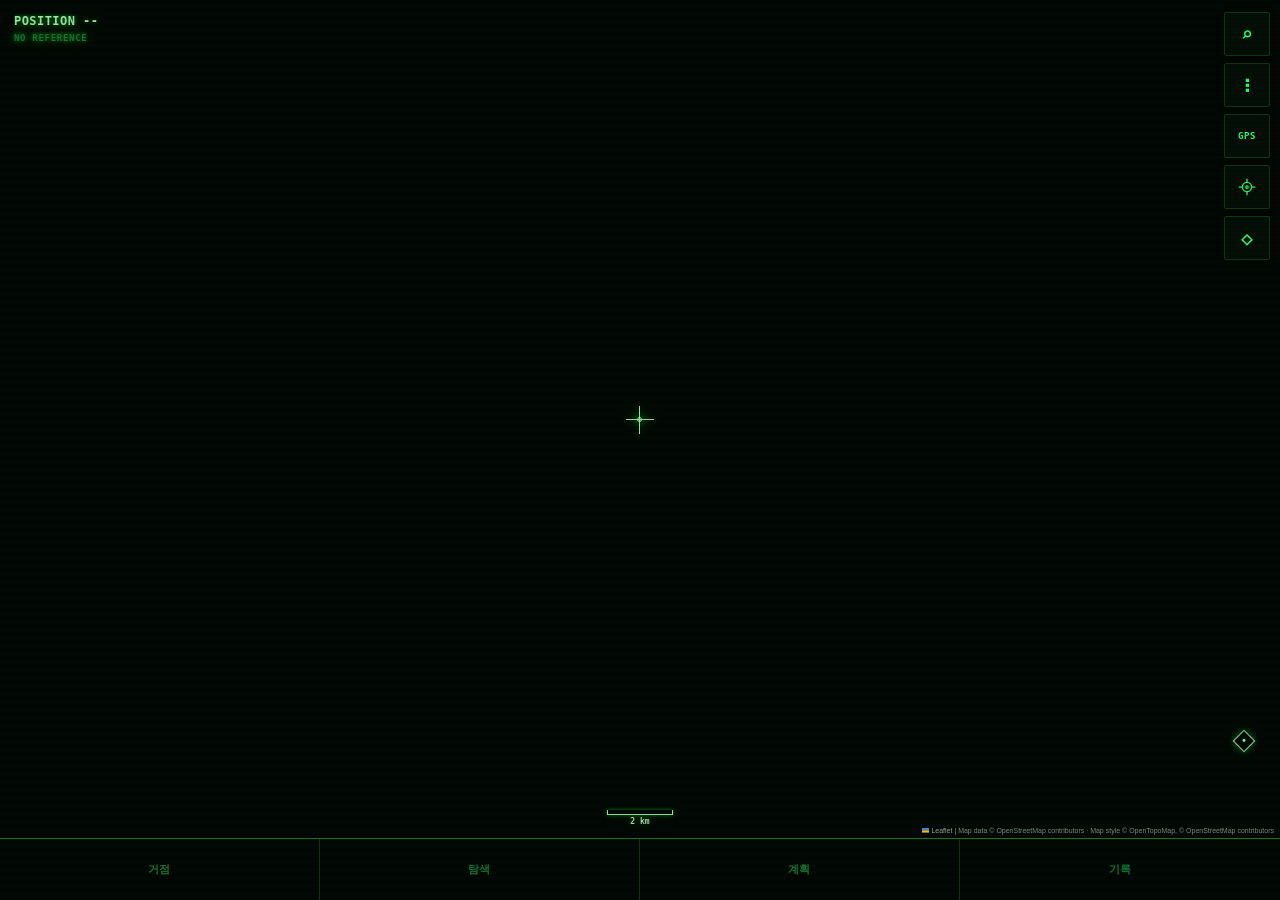
==== baseline/index.html @ 615dfd5e "BASELINE: remove redundant NEXT navigation HUD block" ====
<!doctype html>
<html lang="ko">
<head>
  <meta charset="utf-8">
  <meta name="viewport" content="width=device-width,initial-scale=1,viewport-fit=cover,user-scalable=no">
  <meta name="theme-color" content="#020904">
  <title>TACTICAL RECON // BASELINE</title>
  <link rel="stylesheet" href="../vendor/leaflet-1.9.4.css">
  <link rel="stylesheet" href="./styles.css">
</head>
<body class="theme-nvg-green">
  <main id="app" aria-label="TACTICAL RECON BASELINE">
    <div id="map" aria-label="지도"></div>

    <section class="position-hud" id="positionHud" aria-live="polite">
      <strong id="positionCoord">POSITION --</strong>
      <span id="positionMeta">NO REFERENCE</span>
    </section>

    <nav class="quick-stack" aria-label="지도 빠른 조작">
      <button class="quick-btn" id="searchBtn" type="button" aria-label="검색" title="검색">
        <span aria-hidden="true">⌕</span>
      </button>
      <button class="quick-btn" id="settingsBtn" type="button" aria-label="설정" title="설정">
        <span aria-hidden="true">⋮</span>
      </button>
      <button class="quick-btn" id="gpsBtn" type="button" aria-label="GPS 켜기/끄기" aria-pressed="false" title="GPS">
        <span class="btn-label">GPS</span>
      </button>
      <button class="quick-btn follow-btn" id="followBtn" type="button" aria-label="센터 및 트래킹" aria-pressed="false" title="센터 및 트래킹">
        <span id="followGlyph" aria-hidden="true">
          <svg viewBox="0 0 24 24"><circle cx="12" cy="12" r="5.5"/><path d="M12 2v4M12 18v4M2 12h4M18 12h4"/><circle cx="12" cy="12" r="1.5" class="follow-core"/></svg>
        </span>
      </button>
      <button class="quick-btn" id="tempBtn" type="button" aria-label="임시 좌표. 짧게 눌러 지정, 길게 눌러 이동" aria-pressed="false" title="TEMP">
        <span aria-hidden="true">◇</span>
      </button>
    </nav>

    <div class="reticle" aria-hidden="true">
      <i class="reticle-h"></i>
      <i class="reticle-v"></i>
      <i class="reticle-core"></i>
    </div>

    <button class="nav-route-summary" id="navRouteSummary" type="button" hidden aria-label="항법 경로 수정">
      <span id="navRouteText">출발 → 목적지</span><b>⌄</b>
    </button>

    <section class="navigation-hud" id="navigationHud" hidden aria-live="polite">
      <div><small>NOW → DEST</small><strong id="navNowMetric">--</strong></div>
      <div><small>START → DEST</small><strong id="navStartMetric">--</strong></div>
      <div class="navigation-hud-sub" id="navDeclination">DECL --</div>
      <div class="navigation-timer" id="navTimer" hidden>00:00:00</div>
    </section>

    <div class="nav-session-controls" id="navSessionControls" hidden></div>

    <div class="drawing-controls" id="drawingControls" hidden>
      <button type="button" data-draw-kind="ROUTE" class="active">경로</button>
      <button type="button" data-draw-kind="MARK">표식</button>
      <button type="button" id="drawUndoBtn">되돌리기</button>
      <button type="button" id="drawDoneBtn">완료</button>
    </div>
    <div class="drawing-capture" id="drawingCapture" hidden aria-label="드로잉 영역"></div>

    <div class="scale-hud" id="scaleHud" aria-hidden="true">
      <span class="scale-line" id="scaleLine"></span>
      <strong id="scaleText">--</strong>
    </div>

    <section class="sheet" id="sheet" hidden aria-modal="true" role="dialog">
      <header class="sheet-head">
        <div>
          <small>BASELINE</small>
          <strong id="sheetTitle">패널</strong>
        </div>
        <button id="sheetClose" type="button" aria-label="닫기">×</button>
      </header>
      <div class="sheet-body" id="sheetBody"></div>
    </section>

    <nav class="bottom-nav" aria-label="주요 기능">
      <button type="button" data-panel="sites">거점</button>
      <button type="button" data-panel="explore">탐색</button>
      <button type="button" data-panel="plans">계획</button>
      <button type="button" data-panel="records">기록</button>
    </nav>

    <div class="toast" id="toast" role="status" aria-live="polite"></div>
  </main>

  <script src="../vendor/leaflet-1.9.4.js"></script>
  <script src="../vendor/mgrs-1.0.0.js"></script>
  <script src="./state.js"></script>
  <script src="./data/sites.js"></script>
  <script src="./site-store.js"></script>
  <script src="./explore-core.js"></script>
  <script src="./navigation-core.js"></script>
  <script src="./plan-store.js"></script>
  <script src="./record-store.js"></script>
  <script src="./app.js"></script>
  <script src="./navigation-ui.js"></script>
</body>
</html>
---- vendor/leaflet-1.9.4.css ----
/* required styles */

.leaflet-pane,
.leaflet-tile,
.leaflet-marker-icon,
.leaflet-marker-shadow,
.leaflet-tile-container,
.leaflet-pane > svg,
.leaflet-pane > canvas,
.leaflet-zoom-box,
.leaflet-image-layer,
.leaflet-layer {
	position: absolute;
	left: 0;
	top: 0;
	}
.leaflet-container {
	overflow: hidden;
	}
.leaflet-tile,
.leaflet-marker-icon,
.leaflet-marker-shadow {
	-webkit-user-select: none;
	   -moz-user-select: none;
	        user-select: none;
	  -webkit-user-drag: none;
	}
/* Prevents IE11 from highlighting tiles in blue */
.leaflet-tile::selection {
	background: transparent;
}
/* Safari renders non-retina tile on retina better with this, but Chrome is worse */
.leaflet-safari .leaflet-tile {
	image-rendering: -webkit-optimize-contrast;
	}
/* hack that prevents hw layers "stretching" when loading new tiles */
.leaflet-safari .leaflet-tile-container {
	width: 1600px;
	height: 1600px;
	-webkit-transform-origin: 0 0;
	}
.leaflet-marker-icon,
.leaflet-marker-shadow {
	display: block;
	}
/* .leaflet-container svg: reset svg max-width decleration shipped in Joomla! (joomla.org) 3.x */
/* .leaflet-container img: map is broken in FF if you have max-width: 100% on tiles */
.leaflet-container .leaflet-overlay-pane svg {
	max-width: none !important;
	max-height: none !important;
	}
.leaflet-container .leaflet-marker-pane img,
.leaflet-container .leaflet-shadow-pane img,
.leaflet-container .leaflet-tile-pane img,
.leaflet-container img.leaflet-image-layer,
.leaflet-container .leaflet-tile {
	max-width: none !important;
	max-height: none !important;
	width: auto;
	padding: 0;
	}

.leaflet-container img.leaflet-tile {
	/* See: https://bugs.chromium.org/p/chromium/issues/detail?id=600120 */
	mix-blend-mode: plus-lighter;
}

.leaflet-container.leaflet-touch-zoom {
	-ms-touch-action: pan-x pan-y;
	touch-action: pan-x pan-y;
	}
.leaflet-container.leaflet-touch-drag {
	-ms-touch-action: pinch-zoom;
	/* Fallback for FF which doesn't support pinch-zoom */
	touch-action: none;
	touch-action: pinch-zoom;
}
.leaflet-container.leaflet-touch-drag.leaflet-touch-zoom {
	-ms-touch-action: none;
	touch-action: none;
}
.leaflet-container {
	-webkit-tap-highlight-color: transparent;
}
.leaflet-container a {
	-webkit-tap-highlight-color: rgba(51, 181, 229, 0.4);
}
.leaflet-tile {
	filter: inherit;
	visibility: hidden;
	}
.leaflet-tile-loaded {
	visibility: inherit;
	}
.leaflet-zoom-box {
	width: 0;
	height: 0;
	-moz-box-sizing: border-box;
	     box-sizing: border-box;
	z-index: 800;
	}
/* workaround for https://bugzilla.mozilla.org/show_bug.cgi?id=888319 */
.leaflet-overlay-pane svg {
	-moz-user-select: none;
	}

.leaflet-pane         { z-index: 400; }

.leaflet-tile-pane    { z-index: 200; }
.leaflet-overlay-pane { z-index: 400; }
.leaflet-shadow-pane  { z-index: 500; }
.leaflet-marker-pane  { z-index: 600; }
.leaflet-tooltip-pane   { z-index: 650; }
.leaflet-popup-pane   { z-index: 700; }

.leaflet-map-pane canvas { z-index: 100; }
.leaflet-map-pane svg    { z-index: 200; }

.leaflet-vml-shape {
	width: 1px;
	height: 1px;
	}
.lvml {
	behavior: url(#default#VML);
	display: inline-block;
	position: absolute;
	}


/* control positioning */

.leaflet-control {
	position: relative;
	z-index: 800;
	pointer-events: visiblePainted; /* IE 9-10 doesn't have auto */
	pointer-events: auto;
	}
.leaflet-top,
.leaflet-bottom {
	position: absolute;
	z-index: 1000;
	pointer-events: none;
	}
.leaflet-top {
	top: 0;
	}
.leaflet-right {
	right: 0;
	}
.leaflet-bottom {
	bottom: 0;
	}
.leaflet-left {
	left: 0;
	}
.leaflet-control {
	float: left;
	clear: both;
	}
.leaflet-right .leaflet-control {
	float: right;
	}
.leaflet-top .leaflet-control {
	margin-top: 10px;
	}
.leaflet-bottom .leaflet-control {
	margin-bottom: 10px;
	}
.leaflet-left .leaflet-control {
	margin-left: 10px;
	}
.leaflet-right .leaflet-control {
	margin-right: 10px;
	}


/* zoom and fade animations */

.leaflet-fade-anim .leaflet-popup {
	opacity: 0;
	-webkit-transition: opacity 0.2s linear;
	   -moz-transition: opacity 0.2s linear;
	        transition: opacity 0.2s linear;
	}
.leaflet-fade-anim .leaflet-map-pane .leaflet-popup {
	opacity: 1;
	}
.leaflet-zoom-animated {
	-webkit-transform-origin: 0 0;
	    -ms-transform-origin: 0 0;
	        transform-origin: 0 0;
	}
svg.leaflet-zoom-animated {
	will-change: transform;
}

.leaflet-zoom-anim .leaflet-zoom-animated {
	-webkit-transition: -webkit-transform 0.25s cubic-bezier(0,0,0.25,1);
	   -moz-transition:    -moz-transform 0.25s cubic-bezier(0,0,0.25,1);
	        transition:         transform 0.25s cubic-bezier(0,0,0.25,1);
	}
.leaflet-zoom-anim .leaflet-tile,
.leaflet-pan-anim .leaflet-tile {
	-webkit-transition: none;
	   -moz-transition: none;
	        transition: none;
	}

.leaflet-zoom-anim .leaflet-zoom-hide {
	visibility: hidden;
	}


/* cursors */

.leaflet-interactive {
	cursor: pointer;
	}
.leaflet-grab {
	cursor: -webkit-grab;
	cursor:    -moz-grab;
	cursor:         grab;
	}
.leaflet-crosshair,
.leaflet-crosshair .leaflet-interactive {
	cursor: crosshair;
	}
.leaflet-popup-pane,
.leaflet-control {
	cursor: auto;
	}
.leaflet-dragging .leaflet-grab,
.leaflet-dragging .leaflet-grab .leaflet-interactive,
.leaflet-dragging .leaflet-marker-draggable {
	cursor: move;
	cursor: -webkit-grabbing;
	cursor:    -moz-grabbing;
	cursor:         grabbing;
	}

/* marker & overlays interactivity */
.leaflet-marker-icon,
.leaflet-marker-shadow,
.leaflet-image-layer,
.leaflet-pane > svg path,
.leaflet-tile-container {
	pointer-events: none;
	}

.leaflet-marker-icon.leaflet-interactive,
.leaflet-image-layer.leaflet-interactive,
.leaflet-pane > svg path.leaflet-interactive,
svg.leaflet-image-layer.leaflet-interactive path {
	pointer-events: visiblePainted; /* IE 9-10 doesn't have auto */
	pointer-events: auto;
	}

/* visual tweaks */

.leaflet-container {
	background: #ddd;
	outline-offset: 1px;
	}
.leaflet-container a {
	color: #0078A8;
	}
.leaflet-zoom-box {
	border: 2px dotted #38f;
	background: rgba(255,255,255,0.5);
	}


/* general typography */
.leaflet-container {
	font-family: "Helvetica Neue", Arial, Helvetica, sans-serif;
	font-size: 12px;
	font-size: 0.75rem;
	line-height: 1.5;
	}


/* general toolbar styles */

.leaflet-bar {
	box-shadow: 0 1px 5px rgba(0,0,0,0.65);
	border-radius: 4px;
	}
.leaflet-bar a {
	background-color: #fff;
	border-bottom: 1px solid #ccc;
	width: 26px;
	height: 26px;
	line-height: 26px;
	display: block;
	text-align: center;
	text-decoration: none;
	color: black;
	}
.leaflet-bar a,
.leaflet-control-layers-toggle {
	background-position: 50% 50%;
	background-repeat: no-repeat;
	display: block;
	}
.leaflet-bar a:hover,
.leaflet-bar a:focus {
	background-color: #f4f4f4;
	}
.leaflet-bar a:first-child {
	border-top-left-radius: 4px;
	border-top-right-radius: 4px;
	}
.leaflet-bar a:last-child {
	border-bottom-left-radius: 4px;
	border-bottom-right-radius: 4px;
	border-bottom: none;
	}
.leaflet-bar a.leaflet-disabled {
	cursor: default;
	background-color: #f4f4f4;
	color: #bbb;
	}

.leaflet-touch .leaflet-bar a {
	width: 30px;
	height: 30px;
	line-height: 30px;
	}
.leaflet-touch .leaflet-bar a:first-child {
	border-top-left-radius: 2px;
	border-top-right-radius: 2px;
	}
.leaflet-touch .leaflet-bar a:last-child {
	border-bottom-left-radius: 2px;
	border-bottom-right-radius: 2px;
	}

/* zoom control */

.leaflet-control-zoom-in,
.leaflet-control-zoom-out {
	font: bold 18px 'Lucida Console', Monaco, monospace;
	text-indent: 1px;
	}

.leaflet-touch .leaflet-control-zoom-in, .leaflet-touch .leaflet-control-zoom-out  {
	font-size: 22px;
	}


/* layers control */

.leaflet-control-layers {
	box-shadow: 0 1px 5px rgba(0,0,0,0.4);
	background: #fff;
	border-radius: 5px;
	}
.leaflet-control-layers-toggle {
	background-image: url(images/layers.png);
	width: 36px;
	height: 36px;
	}
.leaflet-retina .leaflet-control-layers-toggle {
	background-image: url(images/layers-2x.png);
	background-size: 26px 26px;
	}
.leaflet-touch .leaflet-control-layers-toggle {
	width: 44px;
	height: 44px;
	}
.leaflet-control-layers .leaflet-control-layers-list,
.leaflet-control-layers-expanded .leaflet-control-layers-toggle {
	display: none;
	}
.leaflet-control-layers-expanded .leaflet-control-layers-list {
	display: block;
	position: relative;
	}
.leaflet-control-layers-expanded {
	padding: 6px 10px 6px 6px;
	color: #333;
	background: #fff;
	}
.leaflet-control-layers-scrollbar {
	overflow-y: scroll;
	overflow-x: hidden;
	padding-right: 5px;
	}
.leaflet-control-layers-selector {
	margin-top: 2px;
	position: relative;
	top: 1px;
	}
.leaflet-control-layers label {
	display: block;
	font-size: 13px;
	font-size: 1.08333em;
	}
.leaflet-control-layers-separator {
	height: 0;
	border-top: 1px solid #ddd;
	margin: 5px -10px 5px -6px;
	}

/* Default icon URLs */
.leaflet-default-icon-path { /* used only in path-guessing heuristic, see L.Icon.Default */
	background-image: url(images/marker-icon.png);
	}


/* attribution and scale controls */

.leaflet-container .leaflet-control-attribution {
	background: #fff;
	background: rgba(255, 255, 255, 0.8);
	margin: 0;
	}
.leaflet-control-attribution,
.leaflet-control-scale-line {
	padding: 0 5px;
	color: #333;
	line-height: 1.4;
	}
.leaflet-control-attribution a {
	text-decoration: none;
	}
.leaflet-control-attribution a:hover,
.leaflet-control-attribution a:focus {
	text-decoration: underline;
	}
.leaflet-attribution-flag {
	display: inline !important;
	vertical-align: baseline !important;
	width: 1em;
	height: 0.6669em;
	}
.leaflet-left .leaflet-control-scale {
	margin-left: 5px;
	}
.leaflet-bottom .leaflet-control-scale {
	margin-bottom: 5px;
	}
.leaflet-control-scale-line {
	border: 2px solid #777;
	border-top: none;
	line-height: 1.1;
	padding: 2px 5px 1px;
	white-space: nowrap;
	-moz-box-sizing: border-box;
	     box-sizing: border-box;
	background: rgba(255, 255, 255, 0.8);
	text-shadow: 1px 1px #fff;
	}
.leaflet-control-scale-line:not(:first-child) {
	border-top: 2px solid #777;
	border-bottom: none;
	margin-top: -2px;
	}
.leaflet-control-scale-line:not(:first-child):not(:last-child) {
	border-bottom: 2px solid #777;
	}

.leaflet-touch .leaflet-control-attribution,
.leaflet-touch .leaflet-control-layers,
.leaflet-touch .leaflet-bar {
	box-shadow: none;
	}
.leaflet-touch .leaflet-control-layers,
.leaflet-touch .leaflet-bar {
	border: 2px solid rgba(0,0,0,0.2);
	background-clip: padding-box;
	}


/* popup */

.leaflet-popup {
	position: absolute;
	text-align: center;
	margin-bottom: 20px;
	}
.leaflet-popup-content-wrapper {
	padding: 1px;
	text-align: left;
	border-radius: 12px;
	}
.leaflet-popup-content {
	margin: 13px 24px 13px 20px;
	line-height: 1.3;
	font-size: 13px;
	font-size: 1.08333em;
	min-height: 1px;
	}
.leaflet-popup-content p {
	margin: 17px 0;
	margin: 1.3em 0;
	}
.leaflet-popup-tip-container {
	width: 40px;
	height: 20px;
	position: absolute;
	left: 50%;
	margin-top: -1px;
	margin-left: -20px;
	overflow: hidden;
	pointer-events: none;
	}
.leaflet-popup-tip {
	width: 17px;
	height: 17px;
	padding: 1px;

	margin: -10px auto 0;
	pointer-events: auto;

	-webkit-transform: rotate(45deg);
	   -moz-transform: rotate(45deg);
	    -ms-transform: rotate(45deg);
	        transform: rotate(45deg);
	}
.leaflet-popup-content-wrapper,
.leaflet-popup-tip {
	background: white;
	color: #333;
	box-shadow: 0 3px 14px rgba(0,0,0,0.4);
	}
.leaflet-container a.leaflet-popup-close-button {
	position: absolute;
	top: 0;
	right: 0;
	border: none;
	text-align: center;
	width: 24px;
	height: 24px;
	font: 16px/24px Tahoma, Verdana, sans-serif;
	color: #757575;
	text-decoration: none;
	background: transparent;
	}
.leaflet-container a.leaflet-popup-close-button:hover,
.leaflet-container a.leaflet-popup-close-button:focus {
	color: #585858;
	}
.leaflet-popup-scrolled {
	overflow: auto;
	}

.leaflet-oldie .leaflet-popup-content-wrapper {
	-ms-zoom: 1;
	}
.leaflet-oldie .leaflet-popup-tip {
	width: 24px;
	margin: 0 auto;

	-ms-filter: "progid:DXImageTransform.Microsoft.Matrix(M11=0.70710678, M12=0.70710678, M21=-0.70710678, M22=0.70710678)";
	filter: progid:DXImageTransform.Microsoft.Matrix(M11=0.70710678, M12=0.70710678, M21=-0.70710678, M22=0.70710678);
	}

.leaflet-oldie .leaflet-control-zoom,
.leaflet-oldie .leaflet-control-layers,
.leaflet-oldie .leaflet-popup-content-wrapper,
.leaflet-oldie .leaflet-popup-tip {
	border: 1px solid #999;
	}


/* div icon */

.leaflet-div-icon {
	background: #fff;
	border: 1px solid #666;
	}


/* Tooltip */
/* Base styles for the element that has a tooltip */
.leaflet-tooltip {
	position: absolute;
	padding: 6px;
	background-color: #fff;
	border: 1px solid #fff;
	border-radius: 3px;
	color: #222;
	white-space: nowrap;
	-webkit-user-select: none;
	-moz-user-select: none;
	-ms-user-select: none;
	user-select: none;
	pointer-events: none;
	box-shadow: 0 1px 3px rgba(0,0,0,0.4);
	}
.leaflet-tooltip.leaflet-interactive {
	cursor: pointer;
	pointer-events: auto;
	}
.leaflet-tooltip-top:before,
.leaflet-tooltip-bottom:before,
.leaflet-tooltip-left:before,
.leaflet-tooltip-right:before {
	position: absolute;
	pointer-events: none;
	border: 6px solid transparent;
	background: transparent;
	content: "";
	}

/* Directions */

.leaflet-tooltip-bottom {
	margin-top: 6px;
}
.leaflet-tooltip-top {
	margin-top: -6px;
}
.leaflet-tooltip-bottom:before,
.leaflet-tooltip-top:before {
	left: 50%;
	margin-left: -6px;
	}
.leaflet-tooltip-top:before {
	bottom: 0;
	margin-bottom: -12px;
	border-top-color: #fff;
	}
.leaflet-tooltip-bottom:before {
	top: 0;
	margin-top: -12px;
	margin-left: -6px;
	border-bottom-color: #fff;
	}
.leaflet-tooltip-left {
	margin-left: -6px;
}
.leaflet-tooltip-right {
	margin-left: 6px;
}
.leaflet-tooltip-left:before,
.leaflet-tooltip-right:before {
	top: 50%;
	margin-top: -6px;
	}
.leaflet-tooltip-left:before {
	right: 0;
	margin-right: -12px;
	border-left-color: #fff;
	}
.leaflet-tooltip-right:before {
	left: 0;
	margin-left: -12px;
	border-right-color: #fff;
	}

/* Printing */

@media print {
	/* Prevent printers from removing background-images of controls. */
	.leaflet-control {
		-webkit-print-color-adjust: exact;
		print-color-adjust: exact;
		}
	}
---- baseline/styles.css ----
:root {
  --bg-base: #020904;
  --bg-osd: rgba(3,16,7,.92);
  --bg-panel: rgba(4,24,10,.97);
  --text-main: #22ff66;
  --text-dim: #137735;
  --accent: #9de3a4;
  --accent-glow: rgba(0,255,65,.45);
  --border: #0d3816;
  --border-accent: rgba(0,255,65,.5);
  --map-filter: grayscale(64%) sepia(26%) hue-rotate(76deg) saturate(105%) brightness(52%) contrast(98%);
  --scanline-color: rgba(0,0,0,.4);
  --scanline-opacity: .18;

  /* BASELINE aliases. Keep component code theme-agnostic. */
  --bg: var(--bg-base);
  --hud: var(--text-main);
  --hud-strong: var(--accent);
  --hud-dim: var(--text-dim);
  --line: var(--border);
  --line-strong: var(--border-accent);
  --panel: var(--bg-panel);
  --panel-soft: var(--bg-osd);
  --glow: var(--accent-glow);
  --road-filter: grayscale(100%) sepia(35%) hue-rotate(70deg) saturate(130%) contrast(155%) brightness(66%);
  --danger: #ff8787;
  --safe-top: env(safe-area-inset-top, 0px);
  --safe-bottom: env(safe-area-inset-bottom, 0px);
  --top-gap: 14px;
  --bottom-h: calc(62px + var(--safe-bottom));
  font-family: ui-monospace, SFMono-Regular, Menlo, Monaco, Consolas, monospace;
}

* { box-sizing: border-box; }
html, body, #app { width:100%; height:100%; margin:0; overflow:hidden; background:var(--bg); }
body { color:var(--text-main); user-select:none; -webkit-user-select:none; -webkit-touch-callout:none; }
button, input { font:inherit; }

#map { position:absolute; inset:0 0 var(--bottom-h); background:#020904; }
.leaflet-tile-pane .leaflet-tile { filter:var(--map-filter); }
.leaflet-tile-pane .road-boost-tiles { filter:var(--road-filter) !important; }
.leaflet-control-zoom { display:none !important; }
.leaflet-control-attribution {
  margin:0 3px 2px 0 !important;
  padding:1px 3px !important;
  border:0 !important;
  background:rgba(5,9,6,.58) !important;
  color:rgba(210,235,214,.58) !important;
  font-size:7px !important;
  line-height:1.2 !important;
}
.leaflet-control-attribution a { color:rgba(210,235,214,.7) !important; }

.position-hud {
  position:absolute;
  z-index:500;
  top:calc(var(--safe-top) + var(--top-gap));
  left:14px;
  max-width:calc(100vw - 90px);
  pointer-events:none;
  text-shadow:0 0 4px var(--accent-glow),0 1px 2px #000,0 0 12px var(--accent-glow);
}
.position-hud strong {
  display:block;
  color:var(--accent);
  font-size:12px;
  line-height:1.25;
  letter-spacing:.45px;
  white-space:nowrap;
  overflow:hidden;
  text-overflow:ellipsis;
}
.position-hud span {
  display:block;
  margin-top:4px;
  color:var(--text-dim);
  font-size:9px;
  font-weight:800;
  letter-spacing:.7px;
}

.quick-stack {
  position:absolute;
  z-index:700;
  top:calc(var(--safe-top) + 12px);
  right:10px;
  display:grid;
  gap:7px;
}
.quick-btn {
  width:46px;
  height:44px;
  padding:0;
  border:1px solid var(--border);
  border-radius:2px;
  background:var(--bg-osd);
  color:var(--text-main);
  display:grid;
  place-items:center;
  font-size:20px;
  font-weight:900;
  cursor:pointer;
  box-shadow:0 1px 6px rgba(0,0,0,.34);
  backdrop-filter:blur(2px);
  -webkit-tap-highlight-color:transparent;
}
.quick-btn .btn-label { font-size:9px; letter-spacing:.6px; }
.quick-btn.active {
  color:var(--accent);
  border-color:var(--line-strong);
  background:var(--bg-panel);
  text-shadow:0 0 7px var(--accent-glow);
  box-shadow:0 0 10px rgba(0,0,0,.32);
}
.quick-btn:active { transform:scale(.96); }

.reticle {
  position:absolute;
  z-index:420;
  left:50%;
  top:calc(50% - 30px);
  width:32px;
  height:32px;
  transform:translate(-50%,-50%);
  pointer-events:none;
  filter:drop-shadow(0 0 4px var(--accent-glow));
}
.reticle-h, .reticle-v, .reticle-core { position:absolute; display:block; background:var(--accent); }
.reticle-h { width:28px; height:1px; left:2px; top:15px; }
.reticle-v { width:1px; height:28px; top:2px; left:15px; }
.reticle-core {
  width:5px; height:5px; left:13px; top:13px;
  background:transparent;
  border:1px solid var(--accent);
  border-radius:50%;
  box-shadow:0 0 6px var(--accent-glow);
}

.scale-hud {
  position:absolute;
  z-index:500;
  left:50%;
  bottom:calc(var(--bottom-h) + 12px);
  transform:translateX(-50%);
  min-width:74px;
  display:grid;
  justify-items:center;
  gap:2px;
  color:var(--accent);
  font-size:8px;
  font-weight:900;
  text-shadow:0 1px 2px #000,0 0 5px var(--accent-glow);
  pointer-events:none;
}
.scale-line {
  height:5px;
  width:80px;
  border-left:1px solid currentColor;
  border-right:1px solid currentColor;
  border-bottom:1px solid currentColor;
  box-shadow:0 0 4px var(--accent-glow);
}

.bottom-nav {
  position:absolute;
  z-index:800;
  left:0;
  right:0;
  bottom:0;
  height:var(--bottom-h);
  padding-bottom:var(--safe-bottom);
  display:grid;
  grid-template-columns:repeat(4,1fr);
  border-top:1px solid var(--border-accent);
  background:var(--bg-base);
}
.bottom-nav button {
  min-width:0;
  border:0;
  border-right:1px solid var(--border);
  background:transparent;
  color:var(--text-dim);
  display:flex;
  align-items:center;
  justify-content:center;
  font-size:11px;
  font-weight:900;
  letter-spacing:.4px;
  cursor:pointer;
}
.bottom-nav button:last-child { border-right:0; }
.bottom-nav button.active { color:var(--accent); text-shadow:0 0 7px var(--accent-glow); }

.sheet {
  position:absolute;
  z-index:760;
  left:8px;
  right:8px;
  bottom:calc(var(--bottom-h) + 8px);
  max-height:min(52vh, 430px);
  overflow:auto;
  border:1px solid var(--border);
  background:var(--bg-panel);
  box-shadow:0 8px 28px rgba(0,0,0,.48);
}
.sheet[hidden] { display:none; }
.sheet-head {
  min-height:48px;
  padding:8px 10px;
  display:flex;
  align-items:center;
  justify-content:space-between;
  gap:12px;
  border-bottom:1px solid var(--border);
}
.sheet-head small {
  display:block;
  color:var(--text-dim);
  font-size:8px;
  letter-spacing:1px;
}
.sheet-head strong {
  display:block;
  margin-top:2px;
  color:var(--accent);
  font-size:13px;
}
.sheet-head button {
  width:40px;
  height:36px;
  border:0;
  background:transparent;
  color:var(--text-main);
  font-size:22px;
}
.sheet-body { padding:12px; color:var(--text-main); font-size:11px; line-height:1.55; }
.sheet-note { color:var(--text-dim); }
.sheet-grid { display:grid; gap:8px; }
.sheet-action {
  min-height:44px;
  border:1px solid var(--border);
  background:rgba(185,255,198,.03);
  color:var(--text-main);
  text-align:left;
  padding:10px;
}
.sheet-action strong { display:block; color:var(--accent); }
.sheet-action span { display:block; margin-top:3px; color:var(--text-dim); font-size:9px; }

.search-row { display:flex; gap:7px; }
.search-row input {
  flex:1;
  min-width:0;
  min-height:44px;
  border:1px solid var(--border);
  background:var(--bg-osd);
  color:var(--accent);
  padding:0 10px;
  outline:none;
}
.search-row button {
  min-width:66px;
  border:1px solid var(--border);
  background:var(--bg-osd);
  color:var(--accent);
}

.toast {
  position:absolute;
  z-index:1000;
  left:50%;
  bottom:calc(var(--bottom-h) + 54px);
  transform:translate(-50%,10px);
  padding:7px 10px;
  border:1px solid transparent;
  background:var(--bg-osd);
  color:var(--accent);
  font-size:9px;
  font-weight:900;
  opacity:0;
  pointer-events:none;
  transition:.16s ease;
}
.toast.show { opacity:1; transform:translate(-50%,0); border-color:var(--border-accent); }

@media (max-width:350px) {
  .quick-btn { width:43px; height:41px; }
  .quick-stack { gap:5px; right:7px; }
  .position-hud { left:9px; max-width:calc(100vw - 68px); }
}


.baseline-marker-wrap { background:transparent !important; border:0 !important; }
.baseline-marker {
  position:absolute;
  inset:3px;
  display:block;
  border:1px solid var(--accent);
  background:var(--bg-osd);
  box-shadow:0 0 7px var(--accent-glow);
}
.baseline-marker.gps {
  border-radius:50%;
}
.baseline-marker.gps::after {
  content:'';
  position:absolute;
  inset:4px;
  border-radius:50%;
  background:var(--accent);
  box-shadow:0 0 7px var(--accent-glow);
}
.baseline-marker.temp {
  transform:rotate(45deg);
}
.baseline-marker.temp::after {
  content:'';
  position:absolute;
  inset:4px;
  border:1px solid var(--accent);
}
.sheet-action:disabled { opacity:.72; cursor:default; }


.follow-btn span {
  width:20px;
  height:20px;
  display:grid;
  place-items:center;
}
.follow-btn svg {
  width:20px;
  height:20px;
  fill:none;
  stroke:currentColor;
  stroke-width:1.5;
}
.follow-btn.following svg path,
.follow-btn.following svg circle {
  stroke-linecap:square;
  stroke-linejoin:miter;
}
.follow-btn.following .follow-core {
  fill:currentColor;
  stroke:currentColor;
}


/* BASELINE NVG-G is intentionally fixed until the layout stabilizes. */
body.theme-nvg-green {
  --bg-base:#020904;
  --bg-osd:rgba(3,16,7,.92);
  --bg-panel:rgba(4,24,10,.97);
  --text-main:#22ff66;
  --text-dim:#137735;
  --accent:#9de3a4;
  --accent-glow:rgba(0,255,65,.45);
  --border:#0d3816;
  --border-accent:rgba(0,255,65,.5);
  --map-filter:grayscale(64%) sepia(26%) hue-rotate(76deg) saturate(105%) brightness(52%) contrast(98%);
  --scanline-opacity:.18;
  background:var(--bg-base);
  color:var(--text-main);
}

.site-filter-row {
  position:sticky;
  top:-12px;
  z-index:2;
  display:grid;
  grid-template-columns:repeat(3,minmax(0,1fr));
  gap:5px;
  margin:-12px -12px 10px;
  padding:9px 12px;
  border-bottom:1px solid var(--border);
  background:rgba(4,24,10,.98);
}
.site-filter {
  min-height:38px;
  padding:0 4px;
  border:1px solid var(--border);
  background:transparent;
  color:var(--text-dim);
  font-size:9px;
  font-weight:900;
}
.site-filter.active {
  color:var(--accent);
  border-color:var(--line-strong);
  text-shadow:0 0 6px var(--glow);
}
.site-list { display:grid; gap:6px; }
.site-row {
  min-height:58px;
  width:100%;
  padding:8px 9px;
  display:grid;
  grid-template-columns:minmax(0,1fr) auto;
  gap:6px 10px;
  align-items:center;
  border:1px solid var(--border);
  background:rgba(0,0,0,.16);
  color:var(--text-main);
  text-align:left;
}
.site-row strong {
  overflow:hidden;
  text-overflow:ellipsis;
  white-space:nowrap;
  color:var(--accent);
  font-size:10.5px;
}
.site-row small {
  grid-column:1;
  color:var(--text-dim);
  font-size:8px;
}
.site-row em {
  grid-column:2;
  grid-row:1 / span 2;
  color:var(--text-dim);
  font-size:8px;
  font-style:normal;
}
.site-row.secured em { color:var(--accent); text-shadow:0 0 5px var(--glow); }
.site-empty {
  padding:22px 10px;
  border:1px dashed var(--line);
  color:var(--text-dim);
  text-align:center;
  font-size:9px;
}
.site-detail { display:grid; gap:10px; }
.site-detail-head { display:grid; gap:3px; }
.site-detail-head small { color:var(--text-dim); font-size:8px; }
.site-detail-head strong { color:var(--accent); font-size:13px; line-height:1.35; }
.site-detail-grid {
  display:grid;
  grid-template-columns:62px minmax(0,1fr);
  border-top:1px solid var(--border-accent);
  border-bottom:1px solid var(--border);
}
.site-detail-grid span,
.site-detail-grid strong {
  min-height:31px;
  padding:7px 0;
  border-bottom:1px solid rgba(13,56,22,.62);
  font-size:8.5px;
}
.site-detail-grid span { color:var(--text-dim); }
.site-detail-grid strong { color:var(--accent); overflow-wrap:anywhere; }
.site-detail-grid > :nth-last-child(-n+2) { border-bottom:0; }
.site-copy { color:var(--text-main); font-size:9px; line-height:1.55; }
.site-copy b { color:var(--text-dim); font-size:8px; }
.site-actions {
  display:grid;
  grid-template-columns:1fr 1fr;
  gap:6px;
}
.site-actions button {
  min-height:44px;
  border:1px solid var(--border);
  background:rgba(0,0,0,.16);
  color:var(--text-main);
  font-weight:900;
  font-size:9px;
}
.site-actions button.primary {
  border-color:var(--line-strong);
  color:var(--accent);
}
.site-map-marker-wrap { background:transparent!important; border:0!important; }
.site-map-marker {
  position:absolute;
  width:16px;
  height:16px;
  left:4px;
  top:4px;
  transform:rotate(45deg);
  border:1px solid var(--accent);
  background:rgba(2,9,4,.78);
  box-shadow:0 0 6px var(--glow);
}
.site-map-marker::after {
  content:'';
  position:absolute;
  width:3px;
  height:3px;
  left:5px;
  top:5px;
  border-radius:50%;
  background:var(--accent);
  box-shadow:0 0 4px var(--glow);
}
.site-map-marker.secured {
  background:rgba(34,255,102,.18);
}


body::after {
  content:"";
  position:fixed;
  inset:0;
  z-index:9999;
  pointer-events:none;
  background:linear-gradient(rgba(18,16,16,0) 50%, var(--scanline-color) 50%);
  background-size:100% 4px;
  opacity:var(--scanline-opacity);
}


.explore-ref {
  display:grid;
  gap:2px;
  padding:8px 0 10px;
  border-bottom:1px solid var(--border);
}
.explore-ref small {
  color:var(--text-dim);
  font-size:8px;
  font-weight:900;
}
.explore-ref strong {
  color:var(--accent);
  font-size:10px;
  overflow-wrap:anywhere;
  text-shadow:0 0 4px var(--accent-glow);
}
.explore-range {
  display:grid;
  grid-template-columns:repeat(4,minmax(0,1fr));
  gap:5px;
  margin:10px 0;
}
.explore-range button {
  min-height:38px;
  border:1px solid var(--border);
  background:transparent;
  color:var(--text-dim);
  font-size:9px;
  font-weight:900;
}
.explore-range button.active {
  color:var(--accent);
  border-color:var(--border-accent);
  background:var(--bg-osd);
  text-shadow:0 0 5px var(--accent-glow);
}
.explore-actions {
  display:grid;
  grid-template-columns:1fr 1fr;
  gap:7px;
}
.explore-actions button {
  min-height:52px;
  padding:8px;
  border:1px solid var(--border-accent);
  background:var(--bg-osd);
  color:var(--accent);
  font-size:10px;
  font-weight:900;
  text-align:left;
}
.explore-actions button span {
  display:block;
  margin-top:4px;
  color:var(--text-dim);
  font-size:8px;
  font-weight:800;
}
.explore-foot {
  margin-top:9px;
  color:var(--text-dim);
  font-size:8px;
  line-height:1.5;
}


/* ---------- Unified plan / navigation ---------- */
.nav-route-summary {
  position:absolute;
  z-index:620;
  top:calc(var(--safe-top) + 56px);
  left:14px;
  right:66px;
  min-height:30px;
  padding:0;
  border:0;
  background:transparent;
  color:var(--accent);
  display:flex;
  align-items:center;
  gap:7px;
  text-align:left;
  font-size:9.5px;
  font-weight:900;
  letter-spacing:.15px;
  text-shadow:0 1px 2px #000,0 0 5px var(--accent-glow);
}
.nav-route-summary[hidden] { display:none; }
.nav-route-summary span {
  min-width:0;
  overflow:hidden;
  white-space:nowrap;
  text-overflow:ellipsis;
}
.nav-route-summary b { color:var(--text-dim); font-size:11px; }

.navigation-hud {
  position:absolute;
  z-index:610;
  top:calc(var(--safe-top) + 91px);
  left:14px;
  width:min(270px,calc(100vw - 88px));
  display:grid;
  gap:6px;
  pointer-events:none;
  color:var(--text-main);
  font-variant-numeric:tabular-nums;
  text-shadow:0 1px 2px #000,0 0 4px var(--accent-glow);
}
.navigation-hud[hidden] { display:none; }
.navigation-hud div { display:grid; gap:1px; }
.navigation-hud small {
  color:var(--text-dim);
  font-size:7px;
  font-weight:900;
  letter-spacing:.9px;
}
.navigation-hud strong {
  color:var(--accent);
  font-size:9.5px;
  font-weight:900;
  line-height:1.25;
}
.navigation-hud .navigation-hud-sub {
  color:var(--text-dim);
  font-size:7.5px;
  font-weight:900;
}
.navigation-timer {
  margin-top:3px;
  color:var(--accent)!important;
  font-size:14px!important;
  font-weight:900!important;
  letter-spacing:1px;
}

.nav-session-controls,
.drawing-controls {
  position:absolute;
  z-index:910;
  left:8px;
  right:8px;
  bottom:calc(var(--bottom-h) + 8px);
  min-height:46px;
  display:grid;
  grid-auto-flow:column;
  grid-auto-columns:1fr;
  gap:5px;
}
.nav-session-controls[hidden],
.drawing-controls[hidden] { display:none; }
.nav-session-controls button,
.drawing-controls button {
  min-width:0;
  min-height:44px;
  border:1px solid var(--border);
  background:var(--bg-osd);
  color:var(--text-dim);
  font-size:9px;
  font-weight:900;
}
.nav-session-controls button.primary,
.drawing-controls button.active {
  color:var(--accent);
  border-color:var(--border-accent);
  background:var(--bg-panel);
  text-shadow:0 0 5px var(--accent-glow);
}
body.baseline-navigation-active .scale-hud {
  bottom:calc(var(--bottom-h) + 62px);
}
body.baseline-drawing .reticle { opacity:.28; }

.drawing-capture {
  position:absolute;
  z-index:880;
  inset:0 0 var(--bottom-h) 0;
  touch-action:none;
  background:transparent;
}
.drawing-capture[hidden] { display:none; }

/* Plan library */
.plan-library-actions {
  display:grid;
  grid-template-columns:1fr 1fr;
  gap:6px;
  margin-bottom:9px;
}
.plan-library-actions button {
  min-height:42px;
  border:1px solid var(--border-accent);
  background:var(--bg-osd);
  color:var(--accent);
  font-size:9px;
  font-weight:900;
}
.plan-library { display:grid; gap:6px; }
.plan-library-row {
  display:grid;
  grid-template-columns:minmax(0,1fr) 50px 44px;
  min-height:58px;
  border:1px solid var(--border);
  background:rgba(0,0,0,.14);
}
.plan-library-row button {
  border:0;
  border-left:1px solid var(--border);
  background:transparent;
  color:var(--text-dim);
  font-size:8px;
  font-weight:900;
}
.plan-library-row .plan-open {
  border-left:0;
  padding:8px 9px;
  display:grid;
  gap:4px;
  text-align:left;
}
.plan-library-row .plan-open strong {
  color:var(--accent);
  font-size:10px;
  overflow:hidden;
  text-overflow:ellipsis;
  white-space:nowrap;
}
.plan-library-row .plan-open span {
  color:var(--text-dim);
  font-size:7.5px;
}

/* Plan editor */
.plan-editor { display:grid; gap:10px; }
.plan-name { display:grid; gap:4px; }
.plan-name span {
  color:var(--text-dim);
  font-size:8px;
  font-weight:900;
}
.plan-name input {
  min-height:42px;
  border:1px solid var(--border);
  background:var(--bg-osd);
  color:var(--accent);
  padding:0 9px;
  outline:none;
}
.plan-route-stack { display:grid; gap:5px; }
.plan-route-row {
  min-height:44px;
  display:grid;
  grid-template-columns:48px minmax(0,1fr) auto;
  gap:6px;
  align-items:center;
}
.plan-route-row > span {
  color:var(--text-dim);
  font-size:8px;
  font-weight:900;
}
.plan-route-row > button {
  min-height:42px;
  padding:0 8px;
  border:1px solid var(--border);
  background:rgba(0,0,0,.14);
  color:var(--accent);
  text-align:left;
  overflow:hidden;
  white-space:nowrap;
  text-overflow:ellipsis;
  font-size:9px;
  font-weight:900;
}
.plan-row-tools { display:flex; gap:3px; }
.plan-row-tools button {
  width:30px;
  height:34px;
  border:1px solid var(--border);
  background:var(--bg-osd);
  color:var(--text-dim);
}
.plan-row-tools button:disabled { opacity:.28; }
.plan-add-via {
  min-height:38px;
  margin-left:54px;
  border:1px dashed var(--border);
  background:transparent;
  color:var(--text-dim);
  font-size:8px;
  font-weight:900;
}
.plan-editor-actions {
  display:grid;
  grid-template-columns:1fr 1fr;
  gap:6px;
}
.plan-editor-actions button {
  min-height:44px;
  border:1px solid var(--border);
  background:var(--bg-osd);
  color:var(--text-main);
  font-size:9px;
  font-weight:900;
}
.plan-editor-actions button.primary {
  color:var(--accent);
  border-color:var(--border-accent);
}

/* Unified location picker */
.point-picker { display:grid; gap:9px; }
.point-picker-grid {
  display:grid;
  grid-template-columns:1fr 1fr;
  gap:6px;
}
.point-picker-grid button {
  min-height:54px;
  padding:7px;
  border:1px solid var(--border);
  background:var(--bg-osd);
  color:var(--accent);
  text-align:left;
  font-size:9px;
  font-weight:900;
}
.point-picker-grid button:disabled { opacity:.28; }
.point-picker-grid span {
  display:block;
  margin-top:4px;
  color:var(--text-dim);
  font-size:7px;
  overflow:hidden;
  text-overflow:ellipsis;
  white-space:nowrap;
}
.point-picker-address,
.point-picker-coord,
.point-picker-site {
  display:grid;
  grid-template-columns:minmax(0,1fr) 72px;
  gap:5px;
}
.point-picker input,
.point-picker select {
  min-width:0;
  min-height:42px;
  border:1px solid var(--border);
  background:var(--bg-osd);
  color:var(--text-main);
  padding:0 8px;
  outline:none;
}
.point-picker-address button,
.point-picker-coord button,
.point-picker-site button,
.point-picker-random button,
.point-picker-back {
  min-height:42px;
  border:1px solid var(--border);
  background:var(--bg-osd);
  color:var(--text-dim);
  font-size:8px;
  font-weight:900;
}
.point-picker-random {
  display:grid;
  grid-template-columns:1fr 1fr;
  gap:5px;
}
.point-picker-random button {
  color:var(--accent);
  border-color:var(--border-accent);
}

/* Navigation markers */
.nav-point-wrap { background:transparent!important; border:0!important; }
.nav-point {
  width:24px;
  height:24px;
  display:grid;
  place-items:center;
  border:1px solid var(--accent);
  background:rgba(2,9,4,.9);
  color:var(--accent);
  font:900 8px ui-monospace,monospace;
  box-shadow:0 0 6px var(--accent-glow);
}
.nav-point-start { border-radius:50%; }
.nav-point-via { transform:rotate(45deg); }
.nav-point-via::first-letter { transform:rotate(-45deg); }
.nav-point-dest {
  clip-path:polygon(50% 0,100% 50%,50% 100%,0 50%);
}

/* Records */
.record-list { display:grid; gap:6px; }
.record-row {
  min-height:58px;
  padding:8px 9px;
  display:grid;
  gap:4px;
  border:1px solid var(--border);
  background:rgba(0,0,0,.14);
  text-align:left;
}
.record-row strong { color:var(--accent); font-size:10px; }
.record-row span { color:var(--text-dim); font-size:7.5px; }
.record-detail { display:grid; gap:10px; }
.record-detail > strong { color:var(--accent); font-size:13px; }
.record-summary {
  display:grid;
  grid-template-columns:62px minmax(0,1fr);
  border-top:1px solid var(--border);
  border-bottom:1px solid var(--border);
}
.record-summary span,
.record-summary b {
  padding:7px 0;
  border-bottom:1px solid var(--border);
  font-size:8px;
}
.record-summary span { color:var(--text-dim); }
.record-summary b { color:var(--accent); }
.record-summary > :nth-last-child(-n+2) { border-bottom:0; }
.record-laps { display:grid; gap:5px; }
.record-lap {
  min-height:36px;
  display:grid;
  grid-template-columns:55px minmax(0,1fr);
  align-items:center;
  border:1px solid var(--border);
  padding:5px 7px;
}
.record-lap b { color:var(--accent); font-size:8px; }
.record-lap span { color:var(--text-dim); font-size:7.5px; }

@media(max-width:350px) {
  .navigation-hud { width:calc(100vw - 78px); left:9px; }
  .nav-route-summary { left:9px; right:58px; }
  .nav-session-controls,
  .drawing-controls { left:5px; right:5px; gap:3px; }
  .nav-session-controls button,
  .drawing-controls button { font-size:8px; }
}


.point-address-results {
  display:grid;
  gap:5px;
  max-height:170px;
  overflow:auto;
}
.point-address-results button {
  min-height:48px;
  padding:7px 8px;
  border:1px solid var(--border);
  background:rgba(0,0,0,.12);
  color:var(--text-main);
  text-align:left;
}
.point-address-results button strong {
  display:block;
  color:var(--accent);
  font-size:8.5px;
  line-height:1.35;
}
.point-address-results button span {
  display:block;
  margin-top:3px;
  color:var(--text-dim);
  font-size:7px;
}
.point-address-empty {
  padding:10px 8px;
  border:1px dashed var(--border);
  color:var(--text-dim);
  font-size:8px;
  text-align:center;
}
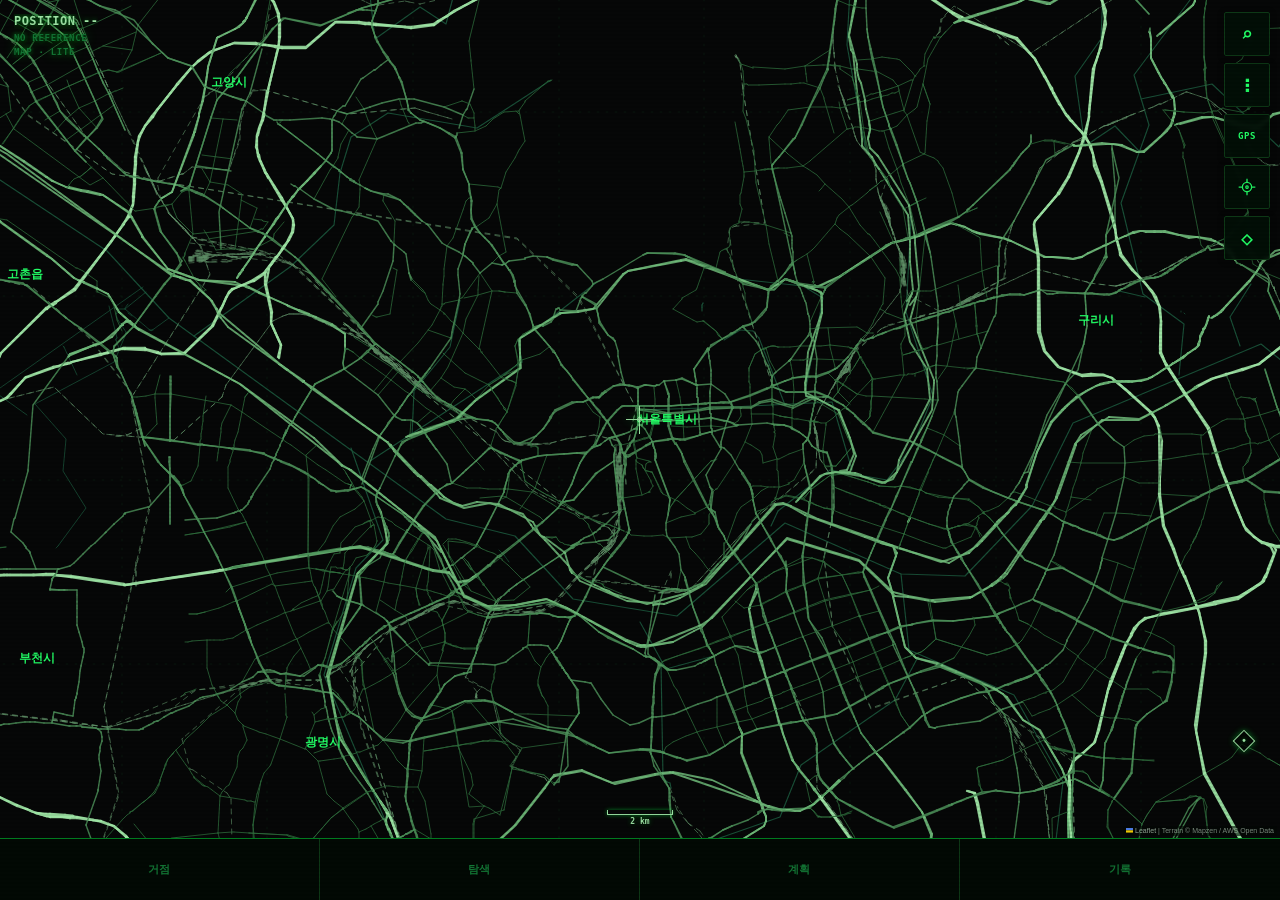
==== commit 4dcaee88: "BASELINE: load offline lite map runtime" ====
--- a/baseline/index.html
+++ b/baseline/index.html
@@ -15,6 +15,7 @@
     <section class="position-hud" id="positionHud" aria-live="polite">
       <strong id="positionCoord">POSITION --</strong>
       <span id="positionMeta">NO REFERENCE</span>
+      <span class="map-mode-status" id="mapModeStatus">MAP · ONLINE</span>
     </section>
 
     <nav class="quick-stack" aria-label="지도 빠른 조작">
@@ -94,12 +95,15 @@
   <script src="../vendor/mgrs-1.0.0.js"></script>
   <script src="./state.js"></script>
   <script src="./data/sites.js"></script>
+  <script src="./data/lite-map-osm.js"></script>
   <script src="./site-store.js"></script>
   <script src="./explore-core.js"></script>
   <script src="./navigation-core.js"></script>
   <script src="./plan-store.js"></script>
   <script src="./record-store.js"></script>
   <script src="./app.js"></script>
+  <script src="./offline-runtime.js"></script>
+  <script src="./lite-map.js"></script>
   <script src="./navigation-ui.js"></script>
 </body>
 </html>
--- a/baseline/styles.css
+++ b/baseline/styles.css
@@ -991,3 +991,192 @@
   font-size:8px;
   text-align:center;
 }
+
+
+/* User site add / placement / management */
+.site-add-btn {
+  width:100%;
+  min-height:42px;
+  margin:0 0 8px;
+  border:1px solid var(--border-accent);
+  background:var(--bg-osd);
+  color:var(--accent);
+  font-size:9px;
+  font-weight:900;
+  text-align:left;
+  padding:0 10px;
+}
+.site-add-source {
+  display:grid;
+  grid-template-columns:1fr 1fr;
+  gap:6px;
+}
+.site-add-source button {
+  min-height:54px;
+  padding:7px;
+  border:1px solid var(--border);
+  background:var(--bg-osd);
+  color:var(--accent);
+  text-align:left;
+}
+.site-add-source button:first-child { grid-column:1 / -1; }
+.site-add-source button:disabled { opacity:.28; }
+.site-add-source strong,
+.site-add-source span { display:block; }
+.site-add-source strong { font-size:9px; }
+.site-add-source span {
+  margin-top:4px;
+  color:var(--text-dim);
+  font-size:7px;
+  overflow:hidden;
+  text-overflow:ellipsis;
+  white-space:nowrap;
+}
+.site-add-search {
+  display:grid;
+  grid-template-columns:minmax(0,1fr) 64px;
+  gap:5px;
+  margin-top:8px;
+}
+.site-add-search input {
+  min-width:0;
+  min-height:42px;
+  padding:0 8px;
+  border:1px solid var(--border);
+  background:var(--bg-osd);
+  color:var(--text-main);
+  outline:none;
+}
+.site-add-search button {
+  min-height:42px;
+  border:1px solid var(--border);
+  background:var(--bg-osd);
+  color:var(--accent);
+  font-size:8px;
+  font-weight:900;
+}
+.site-add-results {
+  display:grid;
+  gap:5px;
+  max-height:160px;
+  overflow:auto;
+  margin-top:6px;
+}
+.site-add-results button {
+  min-height:46px;
+  padding:7px 8px;
+  border:1px solid var(--border);
+  background:rgba(0,0,0,.12);
+  color:var(--text-main);
+  text-align:left;
+}
+.site-add-results strong,
+.site-add-results span { display:block; }
+.site-add-results strong { color:var(--accent); font-size:8.5px; }
+.site-add-results span { margin-top:3px; color:var(--text-dim); font-size:7px; }
+.site-add-empty {
+  padding:10px 8px;
+  border:1px dashed var(--border);
+  color:var(--text-dim);
+  font-size:8px;
+  text-align:center;
+}
+.site-placement-bar {
+  position:absolute;
+  z-index:910;
+  left:8px;
+  right:8px;
+  bottom:calc(var(--bottom-h) + 8px);
+  min-height:54px;
+  display:grid;
+  grid-template-columns:minmax(0,1fr) 54px 78px;
+  gap:6px;
+  align-items:center;
+  padding:7px 8px;
+  border:1px solid var(--border-accent);
+  background:var(--bg-panel);
+  box-shadow:0 6px 20px rgba(0,0,0,.42);
+}
+.site-placement-bar[hidden] { display:none; }
+.site-placement-bar div { min-width:0; }
+.site-placement-bar small,
+.site-placement-bar strong { display:block; }
+.site-placement-bar small { color:var(--text-dim); font-size:7px; }
+.site-placement-bar strong {
+  margin-top:3px;
+  color:var(--accent);
+  font-size:8px;
+  overflow:hidden;
+  text-overflow:ellipsis;
+  white-space:nowrap;
+  text-shadow:0 0 5px var(--accent-glow);
+}
+.site-placement-bar button {
+  min-height:38px;
+  border:1px solid var(--border);
+  background:var(--bg-osd);
+  color:var(--text-dim);
+  font-size:8px;
+  font-weight:900;
+}
+.site-placement-bar button.primary {
+  border-color:var(--border-accent);
+  color:var(--accent);
+}
+.site-form { display:grid; gap:9px; }
+.site-form-position {
+  display:grid;
+  grid-template-columns:54px minmax(0,1fr);
+  border-top:1px solid var(--border);
+  border-bottom:1px solid var(--border);
+}
+.site-form-position span,
+.site-form-position strong {
+  padding:7px 0;
+  border-bottom:1px solid var(--border);
+  font-size:8px;
+}
+.site-form-position span { color:var(--text-dim); }
+.site-form-position strong { color:var(--accent); overflow-wrap:anywhere; }
+.site-form-position > :nth-last-child(-n+2) { border-bottom:0; }
+.site-form label { display:grid; gap:4px; }
+.site-form label span { color:var(--text-dim); font-size:8px; font-weight:900; }
+.site-form input,
+.site-form textarea {
+  width:100%;
+  min-height:42px;
+  padding:8px;
+  border:1px solid var(--border);
+  background:var(--bg-osd);
+  color:var(--text-main);
+  outline:none;
+}
+.site-form textarea { min-height:88px; resize:vertical; }
+.site-form-actions {
+  display:grid;
+  grid-template-columns:1fr 1fr;
+  gap:6px;
+}
+.site-form-actions button {
+  min-height:44px;
+  border:1px solid var(--border);
+  background:var(--bg-osd);
+  color:var(--text-dim);
+  font-size:8px;
+  font-weight:900;
+}
+.site-form-actions button.primary {
+  color:var(--accent);
+  border-color:var(--border-accent);
+}
+.site-actions button.danger {
+  color:#ff9c9c;
+  border-color:rgba(255,100,100,.45);
+}
+
+
+body.baseline-site-placement .nav-route-summary,
+body.baseline-site-placement .navigation-hud,
+body.baseline-site-placement .nav-session-controls {
+  display:none !important;
+}
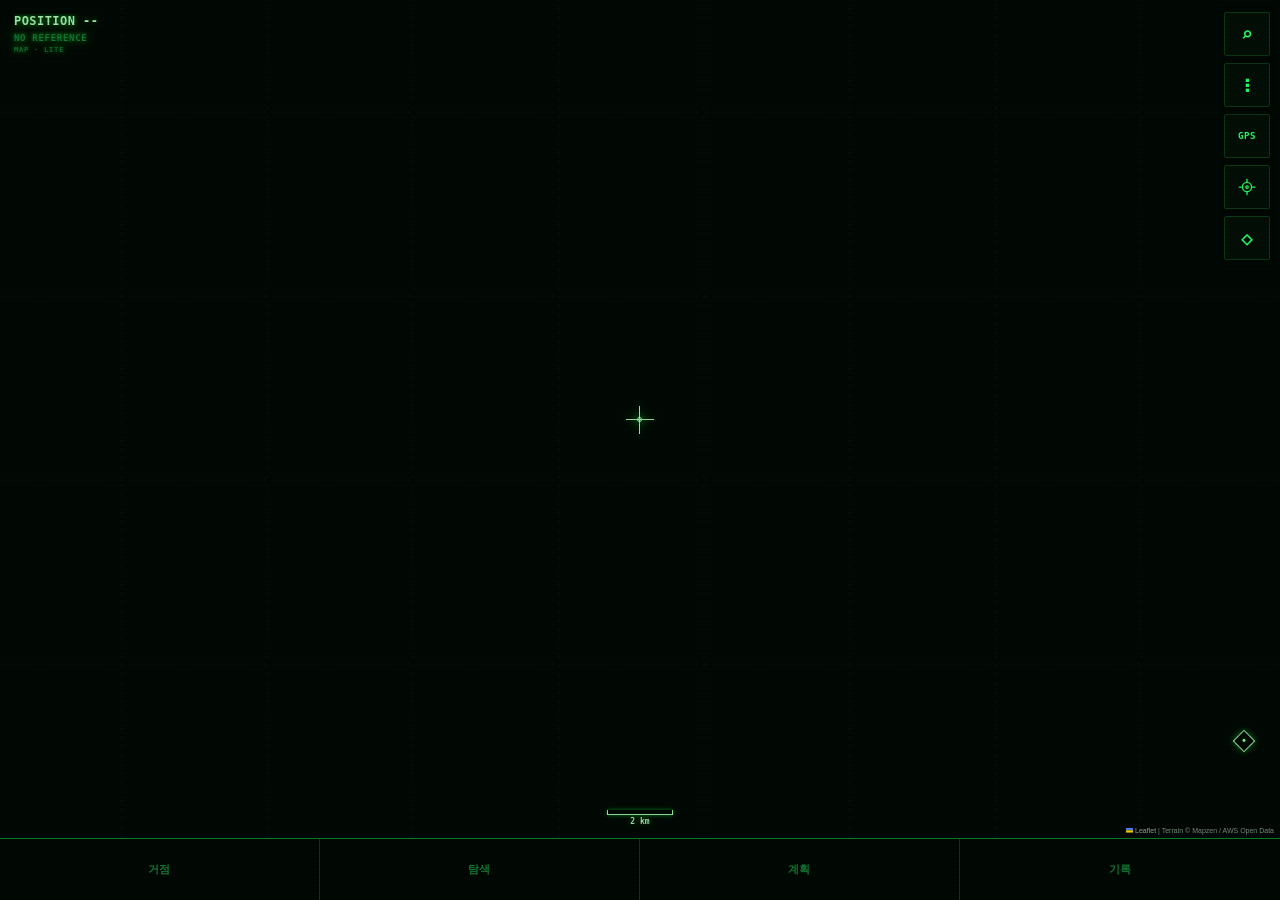
==== commit 532600a9: "BASELINE: lazy-load lite vector data" ====
--- a/baseline/index.html
+++ b/baseline/index.html
@@ -95,7 +95,6 @@
   <script src="../vendor/mgrs-1.0.0.js"></script>
   <script src="./state.js"></script>
   <script src="./data/sites.js"></script>
-  <script src="./data/lite-map-osm.js"></script>
   <script src="./site-store.js"></script>
   <script src="./explore-core.js"></script>
   <script src="./navigation-core.js"></script>
--- a/baseline/styles.css
+++ b/baseline/styles.css
@@ -1180,3 +1180,95 @@
 body.baseline-site-placement .nav-session-controls {
   display:none !important;
 }
+
+
+/* BASELINE offline / lite map */
+.position-hud .map-mode-status {
+  margin-top:3px;
+  color:var(--text-dim);
+  font-size:7px;
+  letter-spacing:.8px;
+  opacity:.9;
+}
+.leaflet-tile-pane .lite-terrain-tile {
+  filter:none !important;
+  image-rendering:auto;
+}
+.lite-place-wrap {
+  background:transparent!important;
+  border:0!important;
+  pointer-events:none!important;
+}
+.lite-place-wrap .lite-place-dot {
+  position:absolute;
+  left:1px;
+  top:7px;
+  width:3px;
+  height:3px;
+  border-radius:50%;
+  background:#70bc7b;
+  box-shadow:0 0 3px rgba(34,255,102,.45);
+}
+.lite-place-wrap b {
+  position:absolute;
+  left:8px;
+  top:3px;
+  max-width:78px;
+  overflow:hidden;
+  text-overflow:ellipsis;
+  white-space:nowrap;
+  color:#5f9869;
+  font-size:7px;
+  font-weight:800;
+  line-height:1;
+  text-shadow:0 1px 2px #000;
+}
+.settings-section {
+  display:grid;
+  gap:9px;
+}
+.settings-section > small {
+  color:var(--text-dim);
+  font-size:8px;
+  font-weight:900;
+}
+.map-mode-options {
+  display:grid;
+  grid-template-columns:repeat(3,minmax(0,1fr));
+  gap:5px;
+}
+.map-mode-options button {
+  min-height:42px;
+  border:1px solid var(--border);
+  background:var(--bg-osd);
+  color:var(--text-dim);
+  font-size:9px;
+  font-weight:900;
+}
+.map-mode-options button.active {
+  color:var(--accent);
+  border-color:var(--border-accent);
+  text-shadow:0 0 5px var(--accent-glow);
+}
+.map-mode-readout {
+  min-height:30px;
+  display:flex;
+  align-items:center;
+  padding:0 8px;
+  border:1px solid var(--border);
+  color:var(--text-main);
+  background:rgba(0,0,0,.12);
+  font-size:8px;
+  font-weight:900;
+}
+.lite-pack-btn {
+  min-height:44px;
+  border:1px solid var(--border-accent);
+  background:var(--bg-osd);
+  color:var(--accent);
+  font-size:9px;
+  font-weight:900;
+}
+.lite-pack-btn:disabled {
+  opacity:.55;
+}
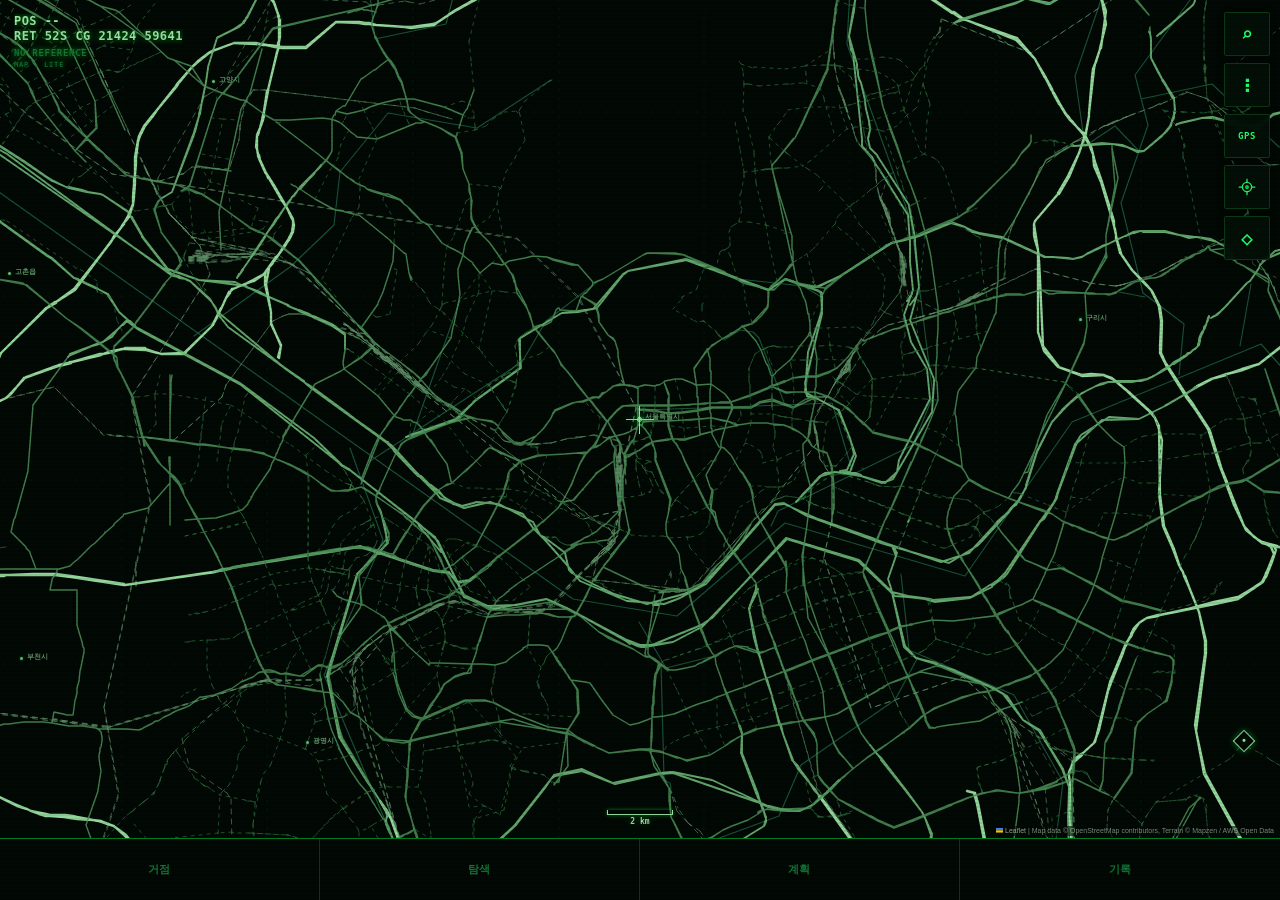
==== commit 32806118: "BASELINE: show map reticle coordinate in top HUD" ====
--- a/baseline/index.html
+++ b/baseline/index.html
@@ -13,7 +13,8 @@
     <div id="map" aria-label="지도"></div>
 
     <section class="position-hud" id="positionHud" aria-live="polite">
-      <strong id="positionCoord">POSITION --</strong>
+      <strong id="positionCoord">POS  --</strong>
+      <strong class="reticle-coordinate" id="reticleCoord">RET  --</strong>
       <span id="positionMeta">NO REFERENCE</span>
       <span class="map-mode-status" id="mapModeStatus">MAP · ONLINE</span>
     </section>
--- a/baseline/styles.css
+++ b/baseline/styles.css
@@ -1272,3 +1272,17 @@
 .lite-pack-btn:disabled {
   opacity:.55;
 }
+
+
+/* Keep map attribution readable above transient field controls. */
+body.baseline-navigation-active #map .leaflet-bottom.leaflet-right,
+body.baseline-drawing #map .leaflet-bottom.leaflet-right,
+body.baseline-site-placement #map .leaflet-bottom.leaflet-right {
+  bottom:56px;
+}
+#map .leaflet-control-attribution {
+  max-width:76vw;
+  white-space:normal;
+  text-align:right;
+  line-height:1.15;
+}
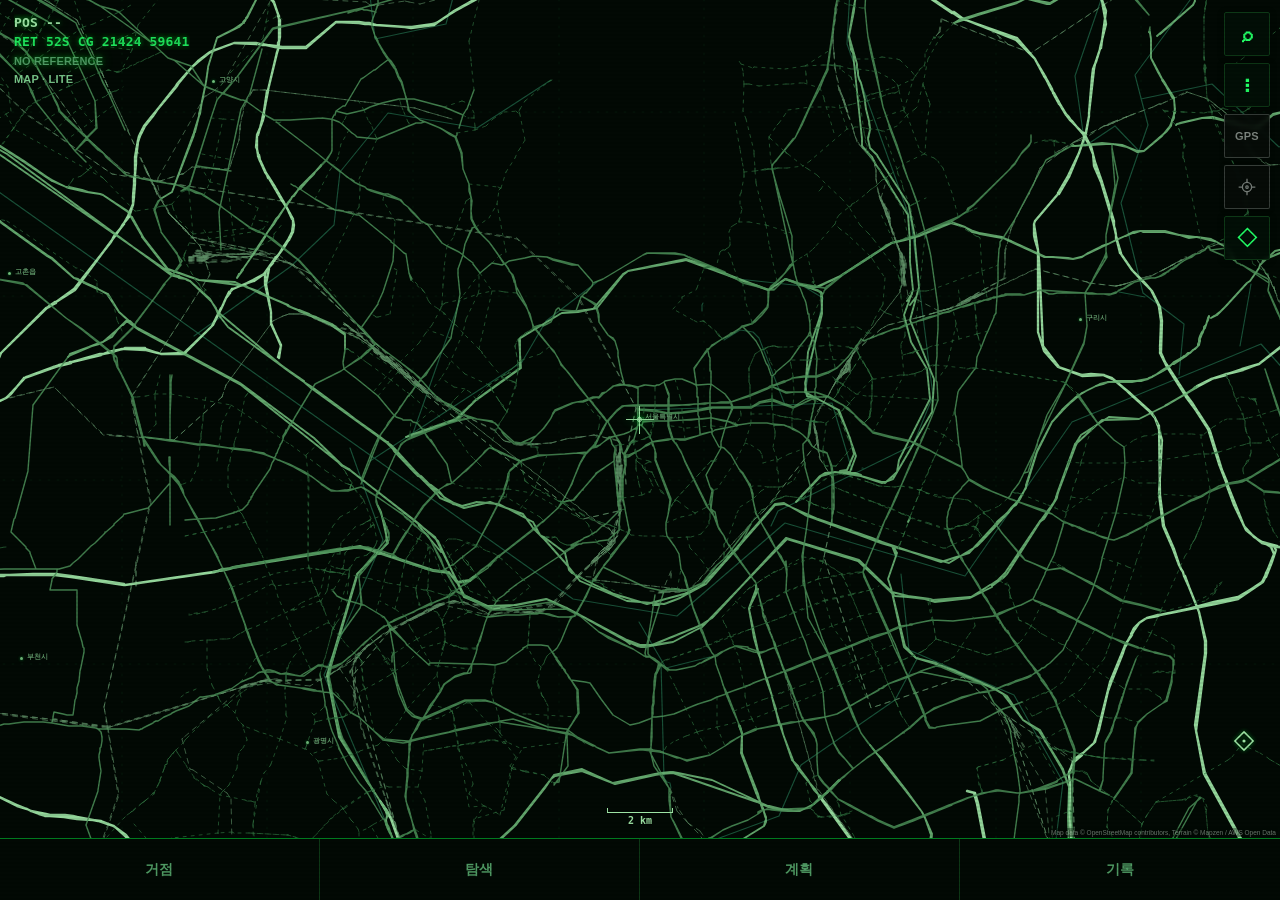
==== commit 2b9cd975: "BASELINE UX: compact top-left telemetry hierarchy" ====
--- a/baseline/index.html
+++ b/baseline/index.html
@@ -15,8 +15,10 @@
     <section class="position-hud" id="positionHud" aria-live="polite">
       <strong id="positionCoord">POS  --</strong>
       <strong class="reticle-coordinate" id="reticleCoord">RET  --</strong>
-      <span id="positionMeta">NO REFERENCE</span>
-      <span class="map-mode-status" id="mapModeStatus">MAP · ONLINE</span>
+      <div class="position-status-row">
+        <span id="positionMeta">NO REFERENCE</span>
+        <span class="map-mode-status" id="mapModeStatus">MAP · ONLINE</span>
+      </div>
     </section>
 
     <nav class="quick-stack" aria-label="지도 빠른 조작">
--- a/baseline/styles.css
+++ b/baseline/styles.css
@@ -3,7 +3,7 @@
   --bg-osd: rgba(3,16,7,.92);
   --bg-panel: rgba(4,24,10,.97);
   --text-main: #22ff66;
-  --text-dim: #137735;
+  --text-dim:#4f9a63;
   --accent: #9de3a4;
   --accent-glow: rgba(0,255,65,.45);
   --border: #0d3816;
@@ -22,13 +22,15 @@
   --panel: var(--bg-panel);
   --panel-soft: var(--bg-osd);
   --glow: var(--accent-glow);
-  --road-filter: grayscale(100%) sepia(35%) hue-rotate(70deg) saturate(130%) contrast(155%) brightness(66%);
+  --road-filter: grayscale(100%) sepia(18%) hue-rotate(70deg) saturate(72%) contrast(112%) brightness(64%);
   --danger: #ff8787;
   --safe-top: env(safe-area-inset-top, 0px);
   --safe-bottom: env(safe-area-inset-bottom, 0px);
   --top-gap: 14px;
   --bottom-h: calc(62px + var(--safe-bottom));
-  font-family: ui-monospace, SFMono-Regular, Menlo, Monaco, Consolas, monospace;
+  --font-ui: -apple-system, BlinkMacSystemFont, "SF Pro Text", "Apple SD Gothic Neo", "Noto Sans KR", sans-serif;
+  --font-mono: ui-monospace, SFMono-Regular, Menlo, Monaco, Consolas, monospace;
+  font-family: var(--font-ui);
 }
 
 * { box-sizing: border-box; }
@@ -36,7 +38,7 @@
 body { color:var(--text-main); user-select:none; -webkit-user-select:none; -webkit-touch-callout:none; }
 button, input { font:inherit; }
 
-#map { position:absolute; inset:0 0 var(--bottom-h); background:#020904; }
+#map { position:absolute; z-index:0; isolation:isolate; inset:0 0 var(--bottom-h); background:#020904; }
 .leaflet-tile-pane .leaflet-tile { filter:var(--map-filter); }
 .leaflet-tile-pane .road-boost-tiles { filter:var(--road-filter) !important; }
 .leaflet-control-zoom { display:none !important; }
@@ -193,7 +195,7 @@
 
 .sheet {
   position:absolute;
-  z-index:760;
+  z-index:930;
   left:8px;
   right:8px;
   bottom:calc(var(--bottom-h) + 8px);
@@ -352,7 +354,7 @@
   --bg-osd:rgba(3,16,7,.92);
   --bg-panel:rgba(4,24,10,.97);
   --text-main:#22ff66;
-  --text-dim:#137735;
+  --text-dim:#4f9a63;
   --accent:#9de3a4;
   --accent-glow:rgba(0,255,65,.45);
   --border:#0d3816;
@@ -1286,3 +1288,383 @@
   text-align:right;
   line-height:1.15;
 }
+
+
+/* ---------- iPhone readability / interaction audit ---------- */
+html, body, button, input, select, textarea {
+  font-family:var(--font-ui);
+}
+button {
+  touch-action:manipulation;
+  -webkit-tap-highlight-color:transparent;
+}
+input, select, textarea {
+  font-size:16px;
+}
+
+/* Keep technical values monospaced, use system text everywhere else. */
+.position-hud strong,
+.navigation-hud strong,
+.navigation-hud-sub,
+.navigation-timer,
+.scale-hud,
+.site-detail-grid strong,
+.site-form-position strong,
+.record-summary b,
+.point-address-results span,
+.site-add-results span {
+  font-family:var(--font-mono);
+}
+
+/* Top telemetry */
+.position-hud strong {
+  font-size:13px;
+  line-height:1.32;
+  letter-spacing:.15px;
+}
+.position-hud .reticle-coordinate {
+  margin-top:2px;
+  color:var(--text-main);
+  opacity:.88;
+}
+.position-hud span {
+  margin-top:4px;
+  font-size:11px;
+  line-height:1.3;
+  letter-spacing:.15px;
+}
+.position-hud .map-mode-status {
+  font-size:11px;
+  letter-spacing:.2px;
+}
+
+/* Primary navigation */
+.bottom-nav button {
+  font-size:14px;
+  letter-spacing:.1px;
+}
+.quick-btn .btn-label { font-size:11px; letter-spacing:.2px; }
+.scale-hud { font-size:10px; }
+
+/* Sheets and common controls */
+.sheet-head { min-height:52px; }
+.sheet-head small { font-size:11px; letter-spacing:.3px; }
+.sheet-head strong { font-size:16px; line-height:1.25; }
+.sheet-head button { width:44px; height:44px; }
+.sheet-body { font-size:14px; line-height:1.55; }
+.sheet-action strong { font-size:14px; }
+.sheet-action span { font-size:12px; line-height:1.4; }
+.toast { font-size:12px; }
+.sheet-note { font-size:12px; line-height:1.5; }
+
+/* Sites */
+.site-filter { min-height:44px; font-size:12px; }
+.site-row { min-height:66px; padding:10px; }
+.site-row strong { font-size:14px; }
+.site-row small, .site-row em { font-size:11px; }
+.site-empty { font-size:12px; }
+.site-detail-head small { font-size:11px; }
+.site-detail-head strong { font-size:16px; }
+.site-detail-grid { grid-template-columns:72px minmax(0,1fr); }
+.site-detail-grid span,
+.site-detail-grid strong { min-height:36px; font-size:12px; }
+.site-copy { font-size:13px; line-height:1.6; }
+.site-copy b { font-size:11px; }
+.site-actions button { font-size:13px; }
+
+/* Exploration */
+.explore-ref small { font-size:11px; }
+.explore-ref strong { font-size:13px; }
+.explore-range button { min-height:44px; font-size:12px; }
+.explore-actions button { font-size:13px; }
+.explore-actions button span,
+.explore-foot { font-size:11px; line-height:1.45; }
+
+/* Unified plan / navigation */
+.nav-route-summary {
+  top:calc(var(--safe-top) + 88px);
+  min-height:34px;
+  font-size:13px;
+}
+.nav-route-summary b { font-size:14px; }
+.navigation-hud {
+  top:calc(var(--safe-top) + 126px);
+  width:min(310px,calc(100vw - 82px));
+  gap:8px;
+}
+.navigation-hud small { font-size:11px; letter-spacing:.3px; }
+.navigation-hud strong { font-size:13px; line-height:1.35; }
+.navigation-hud .navigation-hud-sub { font-size:11px; }
+.navigation-timer { font-size:16px!important; }
+.nav-session-controls button,
+.drawing-controls button {
+  min-height:44px;
+  font-size:13px;
+}
+body.baseline-navigation-active .site-map-marker-wrap {
+  display:none!important;
+}
+
+/* Plan library/editor */
+.plan-library-actions button { min-height:44px; font-size:13px; }
+.plan-current {
+  width:100%;
+  min-height:58px;
+  margin-bottom:8px;
+  padding:9px 10px;
+  border:1px solid var(--border-accent);
+  background:var(--bg-osd);
+  color:var(--accent);
+  text-align:left;
+}
+.plan-current strong,
+.plan-current span { display:block; }
+.plan-current strong { font-size:14px; }
+.plan-current span {
+  margin-top:4px;
+  color:var(--text-dim);
+  font-size:11px;
+  overflow:hidden;
+  text-overflow:ellipsis;
+  white-space:nowrap;
+}
+.plan-library-row { min-height:66px; grid-template-columns:minmax(0,1fr) 58px 52px; }
+.plan-library-row button { font-size:11px; }
+.plan-library-row .plan-open strong { font-size:14px; }
+.plan-library-row .plan-open span { font-size:11px; }
+.plan-name span,
+.plan-route-row > span { font-size:11px; }
+.plan-route-row { grid-template-columns:58px minmax(0,1fr) auto; }
+.plan-route-row > button { min-height:44px; font-size:13px; }
+.plan-row-tools button { width:34px; height:36px; }
+.plan-add-via { min-height:44px; margin-left:64px; font-size:12px; }
+.plan-editor-actions button { font-size:13px; }
+
+/* Location pickers */
+.point-picker-grid button { min-height:58px; font-size:13px; }
+.point-picker-grid span { font-size:11px; line-height:1.35; }
+.point-picker-address button,
+.point-picker-coord button,
+.point-picker-site button,
+.point-picker-random button,
+.point-picker-back { min-height:44px; font-size:12px; }
+.point-address-results button strong { font-size:13px; }
+.point-address-results button span,
+.point-address-empty { font-size:11px; }
+
+/* Records */
+.record-row { min-height:64px; }
+.record-row strong { font-size:14px; }
+.record-row span { font-size:11px; line-height:1.4; }
+.record-detail > strong { font-size:16px; }
+.record-summary { grid-template-columns:72px minmax(0,1fr); }
+.record-summary span,
+.record-summary b { font-size:12px; }
+.record-lap { min-height:42px; grid-template-columns:64px minmax(0,1fr); }
+.record-lap b, .record-lap span { font-size:11px; }
+
+/* User site add/manage */
+.site-add-source strong { font-size:13px; }
+.site-add-source span { font-size:11px; line-height:1.35; }
+.site-add-search button { font-size:12px; }
+.site-add-results strong { font-size:13px; }
+.site-add-results span,
+.site-add-empty { font-size:11px; }
+.site-placement-bar small { font-size:11px; }
+.site-placement-bar strong { font-size:12px; }
+.site-placement-bar button { font-size:12px; }
+.site-form label span { font-size:11px; }
+.site-form-actions button { font-size:12px; }
+
+/* Settings / map mode */
+.settings-section > small { font-size:11px; }
+.map-mode-options button { min-height:44px; font-size:13px; }
+.map-mode-readout { min-height:36px; font-size:12px; }
+.lite-pack-btn { font-size:13px; }
+
+/* Small-screen rule: preserve readable type, reduce only spacing. */
+@media(max-width:350px) {
+  .quick-btn { width:44px; height:44px; }
+  .navigation-hud { width:calc(100vw - 74px); left:9px; }
+  .nav-route-summary { left:9px; right:58px; }
+  .nav-session-controls,
+  .drawing-controls { left:5px; right:5px; gap:3px; }
+  .nav-session-controls button,
+  .drawing-controls button { font-size:12px; }
+}
+
+
+/* ---------- Field readability refinements ---------- */
+#gpsBtn.inactive-state,
+#followBtn.inactive-state {
+  color:#7b837d;
+  border-color:rgba(123,131,125,.42);
+  background:rgba(8,12,9,.86);
+  text-shadow:none;
+  box-shadow:0 1px 5px rgba(0,0,0,.28);
+}
+#gpsBtn.inactive-state svg,
+#followBtn.inactive-state svg {
+  filter:none;
+}
+
+/* LAST FIX remains visible when live GPS is powered off. */
+.baseline-marker.last {
+  border-radius:50%;
+  border-color:#87908a;
+  background:rgba(8,12,9,.74);
+  box-shadow:none;
+  opacity:.86;
+}
+.baseline-marker.last::after {
+  content:'';
+  position:absolute;
+  inset:4px;
+  border:1px solid #87908a;
+  border-radius:50%;
+  background:transparent;
+}
+
+/* Cleaner scale: no glow/shadow rail. */
+.scale-line {
+  border-top:0!important;
+  box-shadow:none!important;
+  filter:none!important;
+}
+.scale-hud {
+  text-shadow:0 1px 1px #000;
+}
+
+/* Attribution must remain visible for map licensing, but keep it unobtrusive. */
+#map .leaflet-control-attribution {
+  margin:0 2px 1px 0!important;
+  padding:1px 2px!important;
+  background:rgba(2,9,4,.38)!important;
+  color:rgba(205,225,210,.52)!important;
+  font-size:6.5px!important;
+  line-height:1.08!important;
+  box-shadow:none!important;
+}
+#map .leaflet-control-attribution a {
+  color:rgba(205,225,210,.58)!important;
+}
+
+/* Record actions */
+.record-actions {
+  display:grid;
+  grid-template-columns:1fr 88px;
+  gap:6px;
+}
+.record-actions button {
+  min-height:44px;
+  border:1px solid var(--border);
+  background:var(--bg-osd);
+  color:var(--text-main);
+  font-size:13px;
+  font-weight:800;
+}
+.record-actions .record-map-btn {
+  color:var(--accent);
+  border-color:var(--border-accent);
+}
+.record-actions .record-delete-btn {
+  color:#d98f8f;
+  border-color:rgba(217,143,143,.4);
+}
+
+
+/* Legacy RECON marker language. TEMP keeps the BASELINE diamond marker. */
+.tactical-pin-wrapper,
+.tactical-route-wrapper {
+  background:transparent!important;
+  border:0!important;
+}
+.marker-symbol {
+  width:28px;
+  height:28px;
+  display:block;
+  color:var(--accent);
+  filter:drop-shadow(0 0 2px var(--accent-glow));
+}
+.marker-symbol .marker-frame,
+.marker-symbol .marker-detail {
+  fill:none;
+  stroke:currentColor;
+  stroke-width:1.5;
+  stroke-linecap:square;
+  stroke-linejoin:miter;
+  vector-effect:non-scaling-stroke;
+}
+.marker-symbol .marker-detail { stroke-width:1.2; }
+.marker-symbol .marker-core { fill:currentColor; stroke:none; }
+.marker-symbol .marker-bg {
+  fill:rgba(0,0,0,.58);
+  stroke:none;
+}
+.marker-unexplored .marker-frame {
+  stroke-dasharray:5.6 5.7;
+  stroke-dashoffset:1.4;
+}
+.marker-gps {
+  filter:drop-shadow(0 0 3px var(--accent-glow));
+}
+.marker-gps .marker-frame { stroke-width:1.6; }
+.marker-gps .marker-detail { stroke-width:1.35; }
+.marker-gps.marker-last {
+  color:#8e9991;
+  opacity:.82;
+  filter:none;
+}
+.marker-gps.marker-last .marker-core {
+  fill:transparent;
+  stroke:currentColor;
+  stroke-width:1.2;
+}
+
+.route-start-marker,
+.route-end-marker,
+.route-via-marker {
+  position:relative;
+  display:block;
+  width:26px;
+  height:26px;
+  color:var(--accent);
+  filter:drop-shadow(0 0 4px var(--accent-glow));
+}
+.route-start-marker::before,
+.route-end-marker::before,
+.route-via-marker::before {
+  content:attr(data-label);
+  position:absolute;
+  inset:3px;
+  display:flex;
+  align-items:center;
+  justify-content:center;
+  border:1.5px solid currentColor;
+  background:rgba(0,0,0,.58);
+  color:currentColor;
+  font:900 9px var(--font-mono);
+}
+.route-start-marker::before { border-radius:50%; }
+.route-end-marker::before { border-radius:0; }
+.route-via-marker::before { transform:rotate(45deg); }
+.route-via-marker::after {
+  content:attr(data-label);
+  position:absolute;
+  inset:3px;
+  display:flex;
+  align-items:center;
+  justify-content:center;
+  color:currentColor;
+  font:900 9px var(--font-mono);
+  z-index:1;
+}
+
+/* Upper-left telemetry must stay readable over map detail. */
+.position-hud > span:not(.reticle-coordinate),
+.position-hud .map-mode-status {
+  color:#79c88a;
+  opacity:1;
+  font-weight:800;
+  text-shadow:0 1px 2px rgba(0,0,0,.92);
+}
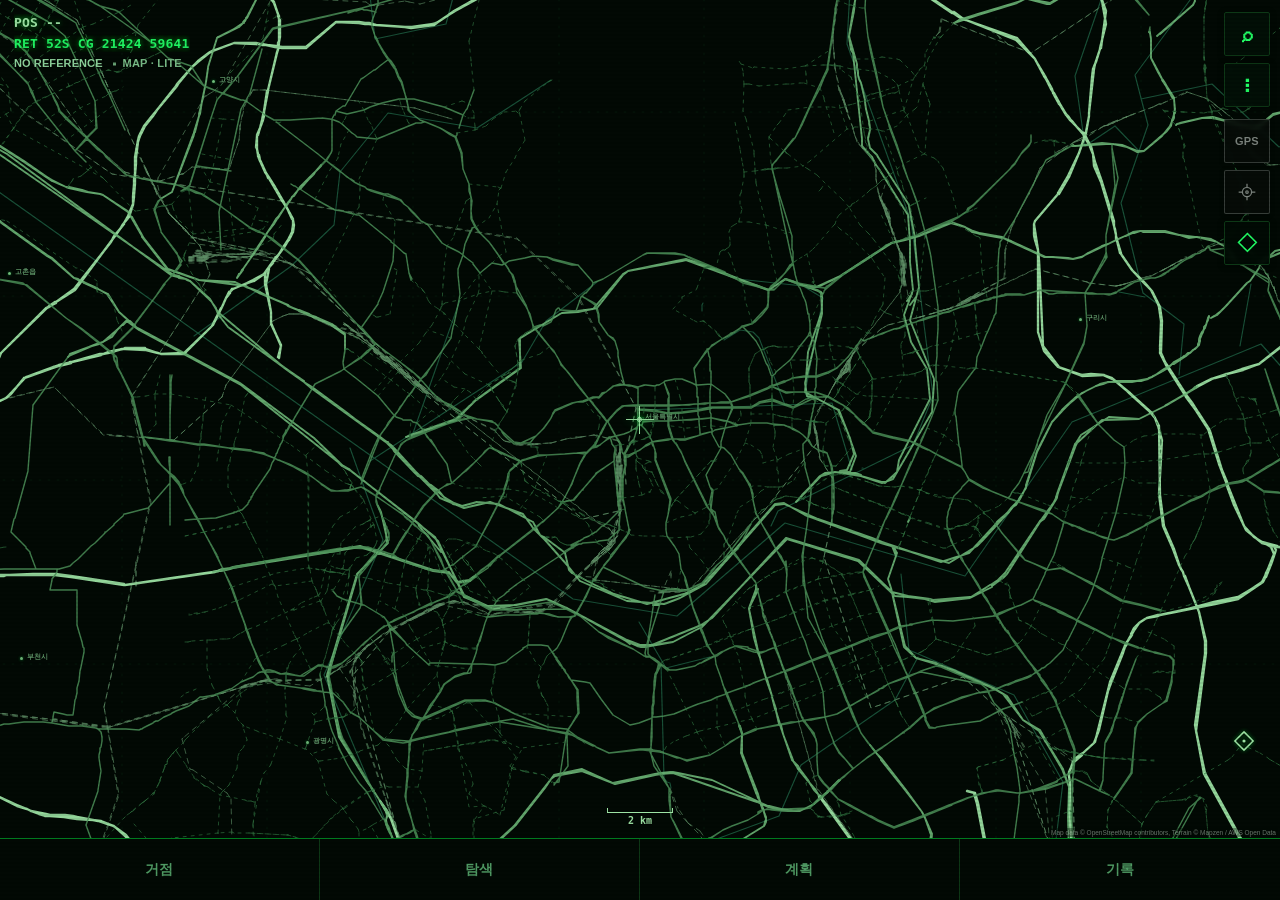
==== commit 0ff05225: "BASELINE UX: localize navigation HUD labels" ====
--- a/baseline/index.html
+++ b/baseline/index.html
@@ -52,8 +52,8 @@
     </button>
 
     <section class="navigation-hud" id="navigationHud" hidden aria-live="polite">
-      <div><small>NOW → DEST</small><strong id="navNowMetric">--</strong></div>
-      <div><small>START → DEST</small><strong id="navStartMetric">--</strong></div>
+      <div><small>현재 → 목적지</small><strong id="navNowMetric">--</strong></div>
+      <div><small>출발 → 목적지</small><strong id="navStartMetric">--</strong></div>
       <div class="navigation-hud-sub" id="navDeclination">DECL --</div>
       <div class="navigation-timer" id="navTimer" hidden>00:00:00</div>
     </section>
--- a/baseline/styles.css
+++ b/baseline/styles.css
@@ -1668,3 +1668,123 @@
   font-weight:800;
   text-shadow:0 1px 2px rgba(0,0,0,.92);
 }
+
+
+/* ---------- Integrated UX audit: main map hierarchy ---------- */
+.position-hud {
+  display:grid;
+  gap:2px;
+}
+.position-hud #positionCoord {
+  color:var(--accent);
+  font-weight:900;
+}
+.position-hud .reticle-coordinate {
+  color:var(--text-main);
+  opacity:.96;
+  font-weight:850;
+}
+.position-status-row {
+  display:flex;
+  align-items:center;
+  gap:10px;
+  margin-top:3px;
+  white-space:nowrap;
+}
+.position-status-row span {
+  display:inline-block;
+  margin:0;
+  font-size:11px;
+  line-height:1.25;
+  letter-spacing:.1px;
+  color:#8ed39c;
+  opacity:1;
+  font-weight:800;
+  text-shadow:0 1px 2px rgba(0,0,0,.95);
+}
+.position-status-row .map-mode-status {
+  position:relative;
+  margin:0;
+  padding-left:10px;
+  font-size:11px;
+  color:#79bd88;
+}
+.position-status-row .map-mode-status::before {
+  content:'';
+  position:absolute;
+  left:0;
+  top:50%;
+  width:3px;
+  height:3px;
+  transform:translateY(-50%);
+  background:currentColor;
+  opacity:.85;
+}
+
+/* Search/settings are app controls; GPS/follow/TEMP are field controls. */
+#gpsBtn { margin-top:5px; }
+.quick-btn {
+  transition:background-color .12s ease,border-color .12s ease,color .12s ease,transform .08s ease;
+}
+#searchBtn,
+#settingsBtn {
+  background:rgba(3,16,7,.88);
+}
+#gpsBtn,
+#followBtn,
+#tempBtn {
+  background:rgba(2,11,5,.94);
+}
+
+/* Active bottom destination should read immediately without turning into a tab bar toy. */
+.bottom-nav button {
+  position:relative;
+  transition:background-color .12s ease,color .12s ease;
+}
+.bottom-nav button.active {
+  color:var(--accent);
+  background:rgba(34,255,102,.045);
+  box-shadow:inset 0 2px 0 var(--accent);
+  text-shadow:0 0 5px var(--accent-glow);
+}
+
+
+/* ---------- Integrated UX audit: site action hierarchy ---------- */
+.site-actions {
+  display:grid;
+  gap:7px;
+}
+.site-actions > button,
+.site-actions-secondary button,
+.site-actions-manage button {
+  min-height:44px;
+  border:1px solid var(--border);
+  background:rgba(0,0,0,.16);
+  color:var(--text-main);
+  font-weight:850;
+  font-size:13px;
+}
+.site-actions .site-destination-action {
+  min-height:48px;
+  width:100%;
+  border-color:var(--line-strong);
+  background:rgba(34,255,102,.055);
+  color:var(--accent);
+}
+.site-actions-secondary,
+.site-actions-manage {
+  display:grid;
+  grid-template-columns:1fr 1fr;
+  gap:6px;
+}
+.site-actions-manage {
+  padding-top:7px;
+  border-top:1px solid var(--border);
+}
+.site-actions-manage button {
+  color:var(--text-dim);
+}
+.site-actions-manage .danger {
+  color:#d98f8f;
+  border-color:rgba(217,143,143,.35);
+}
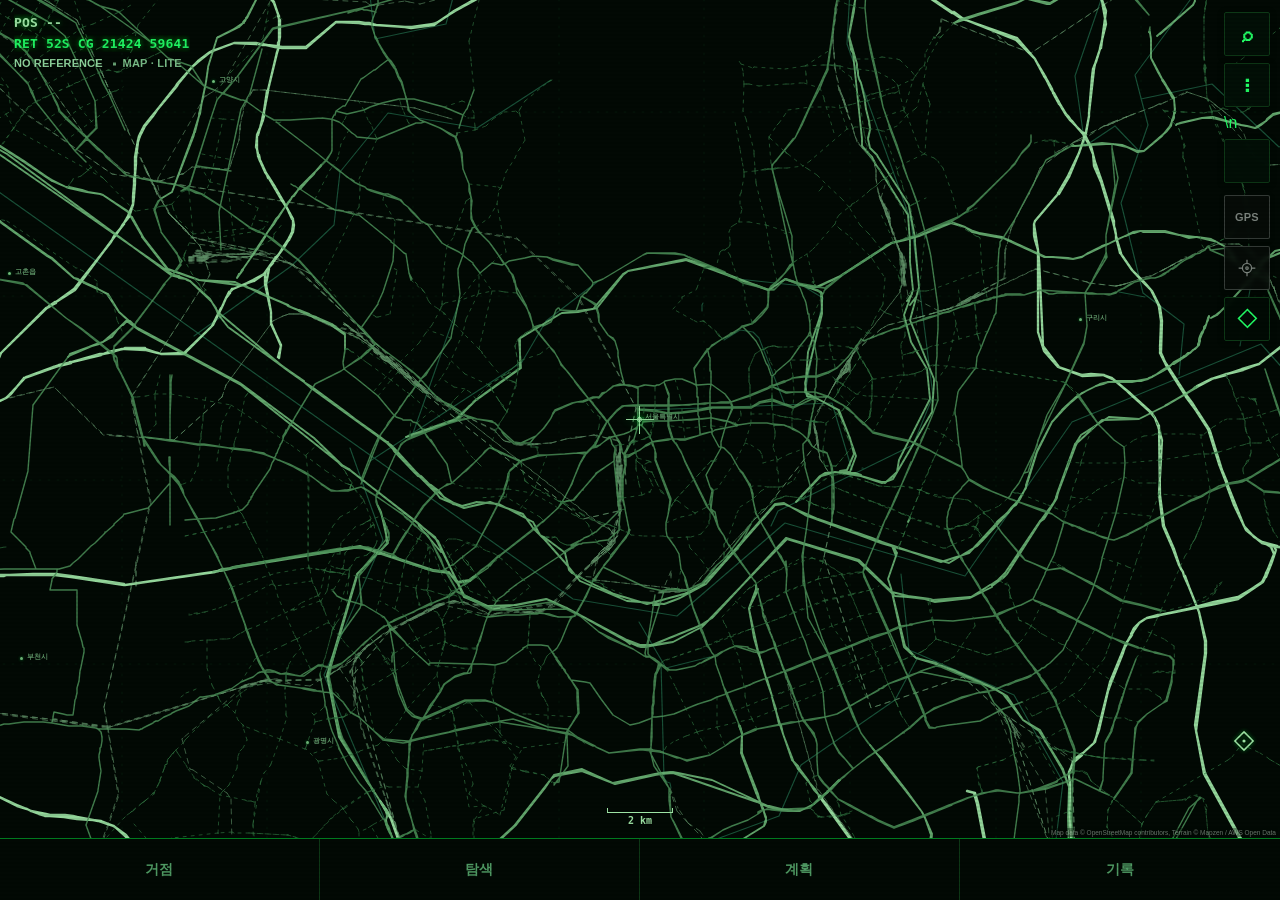
==== commit 96ceae9f: "BASELINE: add tactical map grid and layer control" ====
--- a/baseline/index.html
+++ b/baseline/index.html
@@ -10,7 +10,7 @@
 </head>
 <body class="theme-nvg-green">
   <main id="app" aria-label="TACTICAL RECON BASELINE">
-    <div id="map" aria-label="지도"></div>
+    <div id="map" aria-label="지도"></div>\n    <div class="map-tech-grid" aria-hidden="true"></div>
 
     <section class="position-hud" id="positionHud" aria-live="polite">
       <strong id="positionCoord">POS  --</strong>
@@ -27,6 +27,10 @@
       </button>
       <button class="quick-btn" id="settingsBtn" type="button" aria-label="설정" title="설정">
         <span aria-hidden="true">⋮</span>
+      </button>\n      <button class="quick-btn layer-btn" id="layerBtn" type="button" aria-label="레이어" aria-pressed="false" title="레이어">
+        <span class="layer-glyph" aria-hidden="true">
+          <svg viewBox="0 0 24 24"><path d="M12 3 3.5 8 12 13l8.5-5L12 3Z"/><path d="m5.5 12 6.5 3.8 6.5-3.8"/><path d="m5.5 16 6.5 3.8 6.5-3.8"/></svg>
+        </span>
       </button>
       <button class="quick-btn" id="gpsBtn" type="button" aria-label="GPS 켜기/끄기" aria-pressed="false" title="GPS">
         <span class="btn-label">GPS</span>
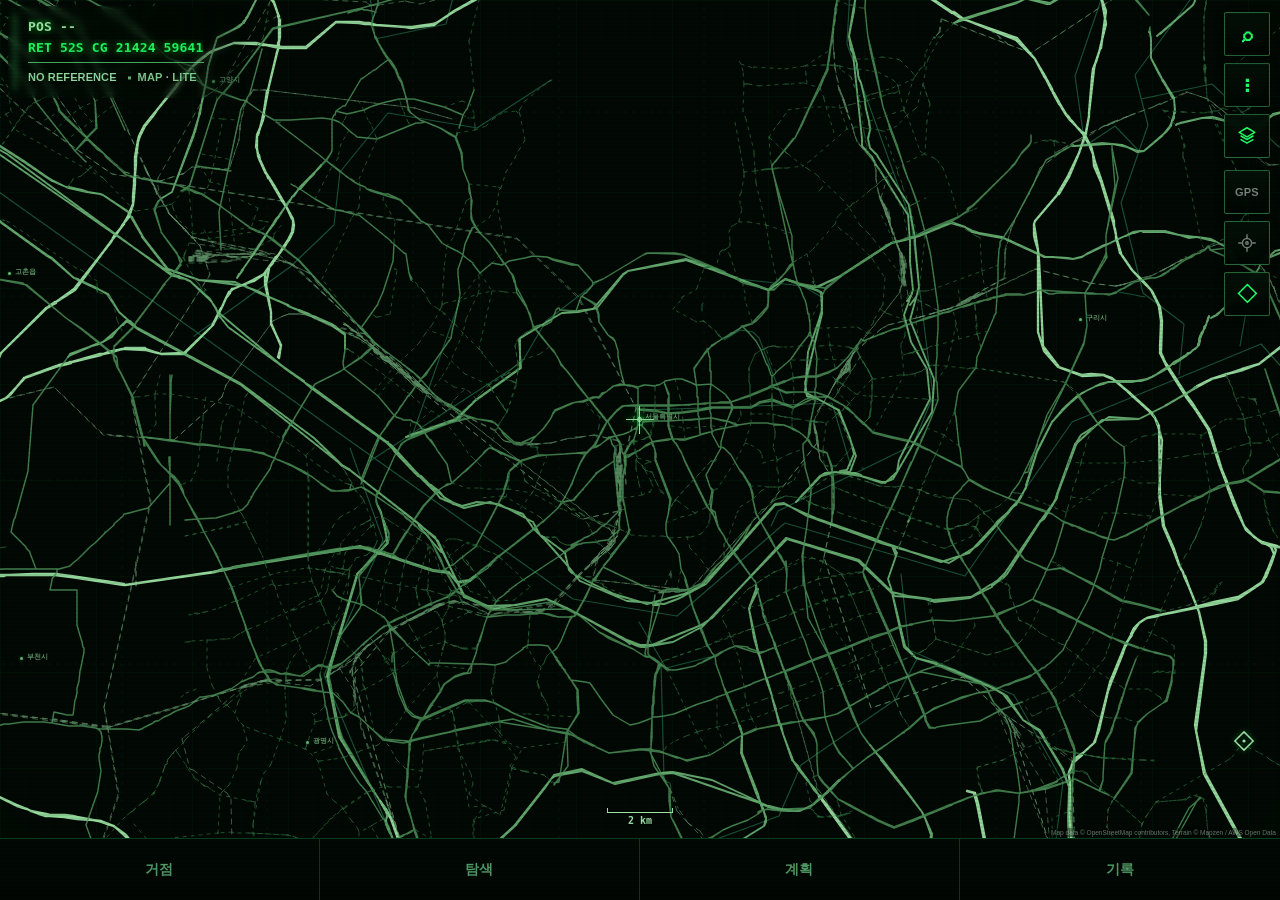
==== commit 9acc0606: "BASELINE: remove escaped newline artifacts" ====
--- a/baseline/index.html
+++ b/baseline/index.html
@@ -10,7 +10,8 @@
 </head>
 <body class="theme-nvg-green">
   <main id="app" aria-label="TACTICAL RECON BASELINE">
-    <div id="map" aria-label="지도"></div>\n    <div class="map-tech-grid" aria-hidden="true"></div>
+    <div id="map" aria-label="지도"></div>
+    <div class="map-tech-grid" aria-hidden="true"></div>
 
     <section class="position-hud" id="positionHud" aria-live="polite">
       <strong id="positionCoord">POS  --</strong>
@@ -27,7 +28,8 @@
       </button>
       <button class="quick-btn" id="settingsBtn" type="button" aria-label="설정" title="설정">
         <span aria-hidden="true">⋮</span>
-      </button>\n      <button class="quick-btn layer-btn" id="layerBtn" type="button" aria-label="레이어" aria-pressed="false" title="레이어">
+      </button>
+      <button class="quick-btn layer-btn" id="layerBtn" type="button" aria-label="레이어" aria-pressed="false" title="레이어">
         <span class="layer-glyph" aria-hidden="true">
           <svg viewBox="0 0 24 24"><path d="M12 3 3.5 8 12 13l8.5-5L12 3Z"/><path d="m5.5 12 6.5 3.8 6.5-3.8"/><path d="m5.5 16 6.5 3.8 6.5-3.8"/></svg>
         </span>
--- a/baseline/styles.css
+++ b/baseline/styles.css
@@ -1788,3 +1788,203 @@
   color:#d98f8f;
   border-color:rgba(217,143,143,.35);
 }
+
+
+/* ---------- RECON HUD DESIGN PASS 01 ---------- */
+
+.map-tech-grid {
+  position:absolute;
+  z-index:315;
+  inset:0 0 var(--bottom-h);
+  pointer-events:none;
+  opacity:.48;
+  background-image:
+    linear-gradient(rgba(34,255,102,.045) 1px, transparent 1px),
+    linear-gradient(90deg,rgba(34,255,102,.045) 1px, transparent 1px),
+    linear-gradient(rgba(34,255,102,.016) 1px, transparent 1px),
+    linear-gradient(90deg,rgba(34,255,102,.016) 1px, transparent 1px);
+  background-size:96px 96px,96px 96px,24px 24px,24px 24px;
+  box-shadow:inset 0 0 110px rgba(34,255,102,.018);
+}
+
+.position-hud {
+  isolation:isolate;
+  padding:4px 0 5px 12px;
+  border:0!important;
+  border-left:2px solid rgba(82,255,133,.92)!important;
+  background:none!important;
+  box-shadow:none!important;
+}
+.position-hud::before {
+  content:'';
+  position:absolute;
+  z-index:-1;
+  left:-8px;
+  top:-8px;
+  right:-42px;
+  bottom:-8px;
+  background:rgba(0,11,4,.48);
+  -webkit-backdrop-filter:blur(3px);
+  backdrop-filter:blur(3px);
+  -webkit-mask-image:linear-gradient(90deg,#000 0%,#000 54%,rgba(0,0,0,.64) 72%,transparent 100%);
+  mask-image:linear-gradient(90deg,#000 0%,#000 54%,rgba(0,0,0,.64) 72%,transparent 100%);
+  pointer-events:none;
+}
+.position-hud #positionCoord,
+.position-hud .reticle-coordinate,
+.position-hud .position-status-row {
+  position:relative;
+  z-index:1;
+}
+.position-hud .reticle-coordinate {
+  width:max-content;
+  min-width:100%;
+  padding-bottom:6px;
+  margin-bottom:3px;
+  border-bottom:1px solid rgba(108,255,150,.72);
+}
+.position-status-row { gap:11px; }
+.position-status-row span {
+  color:#91d69e!important;
+  text-shadow:0 1px 2px rgba(0,0,0,.96),0 0 4px rgba(34,255,102,.12)!important;
+}
+.position-status-row .map-mode-status { color:#7fc98e!important; }
+
+.quick-stack { gap:7px; }
+.quick-btn {
+  border-color:rgba(80,204,112,.46)!important;
+  background:linear-gradient(180deg,rgba(5,18,9,.94),rgba(1,8,3,.92))!important;
+  box-shadow:
+    inset 0 0 0 1px rgba(34,255,102,.018),
+    inset 0 -10px 22px rgba(0,0,0,.18),
+    0 2px 8px rgba(0,0,0,.34)!important;
+}
+.quick-btn svg {
+  fill:none;
+  stroke:currentColor;
+  stroke-width:1.7;
+  stroke-linecap:round;
+  stroke-linejoin:round;
+}
+.quick-btn.active,
+.quick-btn.layer-filtered {
+  border-color:rgba(34,255,102,.82)!important;
+  box-shadow:
+    inset 0 0 18px rgba(34,255,102,.07),
+    0 0 8px rgba(34,255,102,.10)!important;
+}
+.layer-glyph {
+  width:22px;
+  height:22px;
+  display:grid;
+  place-items:center;
+}
+.layer-glyph svg { width:22px; height:22px; }
+
+.reticle-h,
+.reticle-v,
+.reticle-core {
+  box-shadow:0 0 5px rgba(34,255,102,.34);
+}
+.marker-symbol,
+.tactical-route-wrapper,
+.baseline-marker.temp {
+  filter:drop-shadow(0 0 3px rgba(34,255,102,.34));
+}
+
+body.layer-hide-registered .marker-registered,
+body.layer-hide-user .marker-user,
+body.layer-hide-unexplored .marker-unexplored,
+body.layer-hide-secured .marker-secured,
+body.layer-hide-plan .baseline-plan-path,
+body.layer-hide-plan .baseline-plan-drawing,
+body.layer-hide-plan .tactical-route-wrapper,
+body.layer-hide-track .baseline-track-path {
+  display:none!important;
+}
+
+.layer-control-list {
+  display:grid;
+  gap:1px;
+  border-top:1px solid var(--border);
+  border-bottom:1px solid var(--border);
+}
+.layer-toggle-row {
+  min-height:54px;
+  width:100%;
+  display:grid;
+  grid-template-columns:minmax(0,1fr) 42px;
+  align-items:center;
+  gap:10px;
+  padding:7px 2px;
+  border:0;
+  border-bottom:1px solid rgba(34,255,102,.09);
+  background:transparent;
+  color:var(--text-main);
+  text-align:left;
+}
+.layer-toggle-row:last-child { border-bottom:0; }
+.layer-toggle-row > span strong,
+.layer-toggle-row > span small { display:block; }
+.layer-toggle-row > span strong {
+  font-size:14px;
+  font-weight:850;
+  color:var(--text-main);
+}
+.layer-toggle-row > span small {
+  margin-top:3px;
+  font-size:11px;
+  color:var(--text-dim);
+}
+.layer-toggle-switch {
+  position:relative;
+  width:38px;
+  height:22px;
+  border:1px solid rgba(117,130,121,.55);
+  border-radius:12px;
+  background:rgba(117,130,121,.20);
+}
+.layer-toggle-switch b {
+  position:absolute;
+  width:16px;
+  height:16px;
+  left:3px;
+  top:2px;
+  border-radius:50%;
+  background:#7b837d;
+  transition:left .12s ease,background-color .12s ease,box-shadow .12s ease;
+}
+.layer-toggle-row.active .layer-toggle-switch {
+  border-color:rgba(34,255,102,.68);
+  background:rgba(34,255,102,.13);
+}
+.layer-toggle-row.active .layer-toggle-switch b {
+  left:18px;
+  background:var(--accent);
+  box-shadow:0 0 6px rgba(34,255,102,.38);
+}
+
+.bottom-nav {
+  background:linear-gradient(180deg,rgba(2,10,5,.94),rgba(1,6,3,.99))!important;
+  border-top-color:rgba(34,255,102,.24)!important;
+  -webkit-backdrop-filter:blur(8px);
+  backdrop-filter:blur(8px);
+}
+.bottom-nav button { letter-spacing:.12px; }
+.bottom-nav button.active {
+  background:linear-gradient(180deg,rgba(34,255,102,.055),rgba(34,255,102,.025))!important;
+  box-shadow:inset 0 2px 0 rgba(34,255,102,.9),inset 0 0 18px rgba(34,255,102,.025)!important;
+}
+
+.scale-line {
+  border-top:0!important;
+  border-left:1px solid currentColor!important;
+  border-right:1px solid currentColor!important;
+  border-bottom:1px solid currentColor!important;
+  box-shadow:none!important;
+}
+
+@media(max-width:350px) {
+  .position-hud::before { right:-26px; }
+  .map-tech-grid { background-size:84px 84px,84px 84px,21px 21px,21px 21px; }
+}
